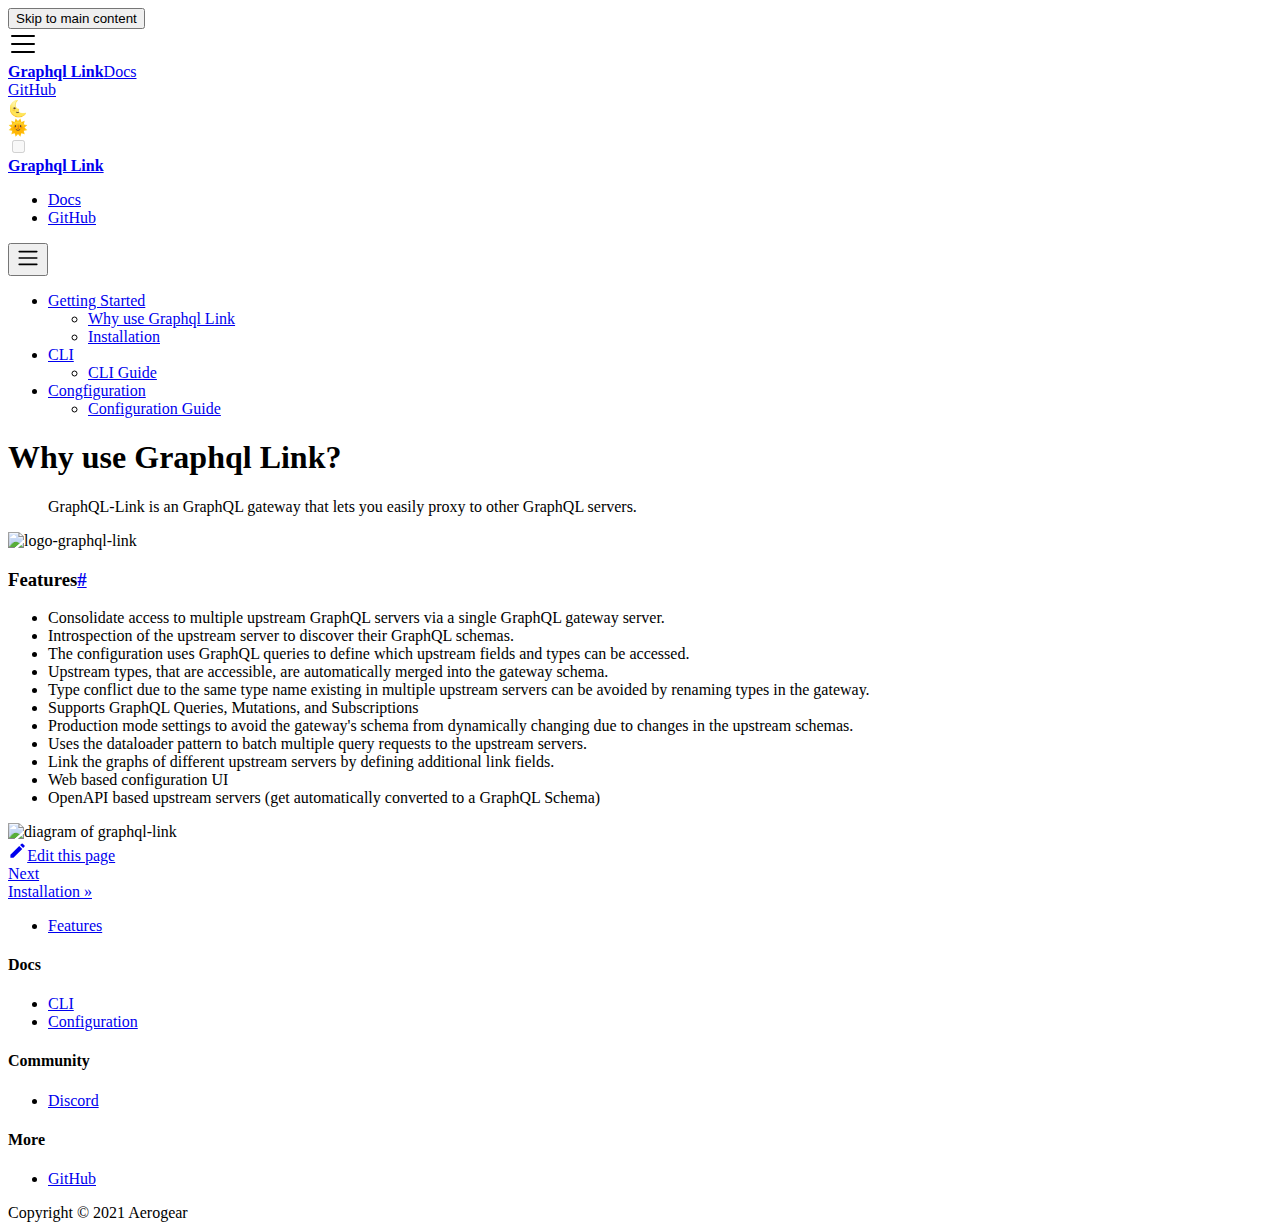
==== docs/index.html @ d5a151cf "Deploy website - based on ef5ace1ff5c41b1fc76784b563a5a5a8072dac47" ====
<!doctype html>
<html lang="en">
<head>
<meta charset="UTF-8">
<meta name="viewport" content="width=device-width,initial-scale=1">
<meta name="generator" content="Docusaurus v2.0.0-alpha.70">
<link rel="alternate" type="application/rss+xml" href="/graphql-link/blog/rss.xml" title="Graphql Link Blog RSS Feed">
<link rel="alternate" type="application/atom+xml" href="/graphql-link/blog/atom.xml" title="Graphql Link Blog Atom Feed"><title data-react-helmet="true">Why use Graphql Link? | Graphql Link</title><meta data-react-helmet="true" name="twitter:card" content="summary_large_image"><meta data-react-helmet="true" name="docusaurus_locale" content="en"><meta data-react-helmet="true" name="docusaurus_version" content="current"><meta data-react-helmet="true" name="docusaurus_tag" content="docs-default-current"><meta data-react-helmet="true" property="og:title" content="Why use Graphql Link? | Graphql Link"><meta data-react-helmet="true" name="description" content="GraphQL-Link is an GraphQL gateway that lets you easily proxy to other GraphQL servers."><meta data-react-helmet="true" property="og:description" content="GraphQL-Link is an GraphQL gateway that lets you easily proxy to other GraphQL servers."><meta data-react-helmet="true" property="og:url" content="https://ankithans.github.io/graphql-link/docs/"><link data-react-helmet="true" rel="shortcut icon" href="/graphql-link/img/logo.ico"><link data-react-helmet="true" rel="canonical" href="https://ankithans.github.io/graphql-link/docs/"><link rel="stylesheet" href="/graphql-link/styles.373d837b.css">
<link rel="preload" href="/graphql-link/styles.b63d1ec6.js" as="script">
<link rel="preload" href="/graphql-link/runtime~main.6b87e85c.js" as="script">
<link rel="preload" href="/graphql-link/main.e4b28c8d.js" as="script">
<link rel="preload" href="/graphql-link/common.b58e52d8.js" as="script">
<link rel="preload" href="/graphql-link/11.7fde9ef4.js" as="script">
<link rel="preload" href="/graphql-link/12.478253f3.js" as="script">
<link rel="preload" href="/graphql-link/f976f453.6ad6d60b.js" as="script">
<link rel="preload" href="/graphql-link/17896441.48294216.js" as="script">
<link rel="preload" href="/graphql-link/c420c51c.a45d2b6f.js" as="script">
</head>
<body>
<script>!function(){function t(t){document.documentElement.setAttribute("data-theme",t)}var e=function(){var t=null;try{t=localStorage.getItem("theme")}catch(t){}return t}();t(null!==e?e:"light")}()</script><div id="__docusaurus">
<nav aria-label="Skip navigation links"><button type="button" tabindex="0" class="skipToContent_11B0">Skip to main content</button></nav><nav class="navbar navbar--fixed-top"><div class="navbar__inner"><div class="navbar__items"><div aria-label="Navigation bar toggle" class="navbar__toggle" role="button" tabindex="0"><svg aria-label="Menu" width="30" height="30" viewBox="0 0 30 30" role="img" focusable="false"><title>Menu</title><path stroke="currentColor" stroke-linecap="round" stroke-miterlimit="10" stroke-width="2" d="M4 7h22M4 15h22M4 23h22"></path></svg></div><a class="navbar__brand" href="/graphql-link/"><strong class="navbar__title">Graphql Link</strong></a><a aria-current="page" class="navbar__item navbar__link navbar__link--active" href="/graphql-link/docs/">Docs</a></div><div class="navbar__items navbar__items--right"><a href="https://github.com/aerogear/graphql-link/" target="_blank" rel="noopener noreferrer" class="navbar__item navbar__link">GitHub</a><div class="react-toggle react-toggle--disabled displayOnlyInLargeViewport_2N3Q"><div class="react-toggle-track"><div class="react-toggle-track-check"><span class="toggle_3NWk">🌜</span></div><div class="react-toggle-track-x"><span class="toggle_3NWk">🌞</span></div></div><div class="react-toggle-thumb"></div><input type="checkbox" disabled="" aria-label="Dark mode toggle" class="react-toggle-screenreader-only"></div></div></div><div role="presentation" class="navbar-sidebar__backdrop"></div><div class="navbar-sidebar"><div class="navbar-sidebar__brand"><a class="navbar__brand" href="/graphql-link/"><strong class="navbar__title">Graphql Link</strong></a></div><div class="navbar-sidebar__items"><div class="menu"><ul class="menu__list"><li class="menu__list-item"><a aria-current="page" class="menu__link navbar__link--active" href="/graphql-link/docs/">Docs</a></li><li class="menu__list-item"><a href="https://github.com/aerogear/graphql-link/" target="_blank" rel="noopener noreferrer" class="menu__link">GitHub</a></li></ul></div></div></div></nav><div class="main-wrapper"><div class="docPage_vMrn"><div class="docSidebarContainer_3Ak5" role="complementary"><div class="sidebar_3gvy"><div class="menu menu--responsive thin-scrollbar menu_1yIk"><button aria-label="Open Menu" aria-haspopup="true" class="button button--secondary button--sm menu__button" type="button"><svg aria-label="Menu" class="sidebarMenuIcon_1CUI" width="24" height="24" viewBox="0 0 30 30" role="img" focusable="false"><title>Menu</title><path stroke="currentColor" stroke-linecap="round" stroke-miterlimit="10" stroke-width="2" d="M4 7h22M4 15h22M4 23h22"></path></svg></button><ul class="menu__list"><li class="menu__list-item"><a class="menu__link menu__link--sublist menu__link--active" href="#!">Getting Started</a><ul class="menu__list"><li class="menu__list-item"><a aria-current="page" class="menu__link menu__link--active active" tabindex="0" href="/graphql-link/docs/">Why use Graphql Link</a></li><li class="menu__list-item"><a class="menu__link" tabindex="0" href="/graphql-link/docs/installation">Installation</a></li></ul></li><li class="menu__list-item menu__list-item--collapsed"><a class="menu__link menu__link--sublist" href="#!">CLI</a><ul class="menu__list"><li class="menu__list-item"><a class="menu__link" tabindex="-1" href="/graphql-link/docs/cli-guide">CLI Guide</a></li></ul></li><li class="menu__list-item menu__list-item--collapsed"><a class="menu__link menu__link--sublist" href="#!">Congfiguration</a><ul class="menu__list"><li class="menu__list-item"><a class="menu__link" tabindex="-1" href="/graphql-link/docs/config">Configuration Guide</a></li></ul></li></ul></div></div></div><main class="docMainContainer_2iGs"><div class="container padding-vert--lg docItemWrapper_1bxp"><div class="row"><div class="col docItemCol_U38p"><div class="docItemContainer_a7m4"><article><header><h1 class="docTitle_Oumm">Why use Graphql Link?</h1></header><div class="markdown"><blockquote><p>GraphQL-Link is an GraphQL gateway that lets you easily proxy to other GraphQL servers.</p></blockquote><img src="https://raw.githubusercontent.com/aerogear/graphql-link/master/docs/images/logo.png" alt="logo-graphql-link"><h3><a aria-hidden="true" tabindex="-1" class="anchor enhancedAnchor_prK2" id="features"></a>Features<a class="hash-link" href="#features" title="Direct link to heading">#</a></h3><ul><li>Consolidate access to multiple upstream GraphQL servers via a single GraphQL gateway server.</li><li>Introspection of the upstream server to discover their GraphQL schemas.</li><li>The configuration uses GraphQL queries to define which upstream fields and types can be accessed.</li><li>Upstream types, that are accessible, are automatically merged into the gateway schema.</li><li>Type conflict due to the same type name existing in multiple upstream servers can be avoided by renaming types in the gateway.</li><li>Supports GraphQL Queries, Mutations, and Subscriptions</li><li>Production mode settings to avoid the gateway&#x27;s schema from dynamically changing due to changes in the upstream schemas.</li><li>Uses the dataloader pattern to batch multiple query requests to the upstream servers.</li><li>Link the graphs of different upstream servers by defining additional link fields.</li><li>Web based configuration UI</li><li>OpenAPI based upstream servers (get automatically converted to a GraphQL Schema)</li></ul><img src="https://raw.githubusercontent.com/aerogear/graphql-link/master/docs/images/graphql-link-overview.jpg" alt="diagram of graphql-link"></div></article><div class="margin-vert--xl"><div class="row"><div class="col"><a href="https://github.com/aerogear/graphql-link/docs/why_use.md" target="_blank" rel="noreferrer noopener"><svg fill="currentColor" height="1.2em" width="1.2em" preserveAspectRatio="xMidYMid meet" role="img" viewBox="0 0 40 40" class="iconEdit_2LL7"><g><path d="m34.5 11.7l-3 3.1-6.3-6.3 3.1-3q0.5-0.5 1.2-0.5t1.1 0.5l3.9 3.9q0.5 0.4 0.5 1.1t-0.5 1.2z m-29.5 17.1l18.4-18.5 6.3 6.3-18.4 18.4h-6.3v-6.2z"></path></g></svg>Edit this page</a></div></div></div><div class="margin-vert--lg"><nav class="pagination-nav" aria-label="Blog list page navigation"><div class="pagination-nav__item"></div><div class="pagination-nav__item pagination-nav__item--next"><a class="pagination-nav__link" href="/graphql-link/docs/installation"><div class="pagination-nav__sublabel">Next</div><div class="pagination-nav__label">Installation »</div></a></div></nav></div></div></div><div class="col col--3"><div class="tableOfContents_2xL- thin-scrollbar"><ul class="table-of-contents table-of-contents__left-border"><li><a href="#features" class="table-of-contents__link">Features</a></li></ul></div></div></div></div></main></div></div><footer class="footer footer--dark"><div class="container"><div class="row footer__links"><div class="col footer__col"><h4 class="footer__title">Docs</h4><ul class="footer__items"><li class="footer__item"><a class="footer__link-item" href="/graphql-link/docs/">CLI</a></li><li class="footer__item"><a class="footer__link-item" href="/graphql-link/docs/config/">Configuration</a></li></ul></div><div class="col footer__col"><h4 class="footer__title">Community</h4><ul class="footer__items"><li class="footer__item"><a href="https://discord.gg/tfQ9jSzs9D" target="_blank" rel="noopener noreferrer" class="footer__link-item">Discord</a></li></ul></div><div class="col footer__col"><h4 class="footer__title">More</h4><ul class="footer__items"><li class="footer__item"><a href="https://github.com/aerogear/graphql-link/" target="_blank" rel="noopener noreferrer" class="footer__link-item">GitHub</a></li></ul></div></div><div class="footer__bottom text--center"><div class="footer__copyright">Copyright © 2021 Aerogear</div></div></div></footer></div>
<script src="/graphql-link/styles.b63d1ec6.js"></script>
<script src="/graphql-link/runtime~main.6b87e85c.js"></script>
<script src="/graphql-link/main.e4b28c8d.js"></script>
<script src="/graphql-link/common.b58e52d8.js"></script>
<script src="/graphql-link/11.7fde9ef4.js"></script>
<script src="/graphql-link/12.478253f3.js"></script>
<script src="/graphql-link/f976f453.6ad6d60b.js"></script>
<script src="/graphql-link/17896441.48294216.js"></script>
<script src="/graphql-link/c420c51c.a45d2b6f.js"></script>
</body>
</html>
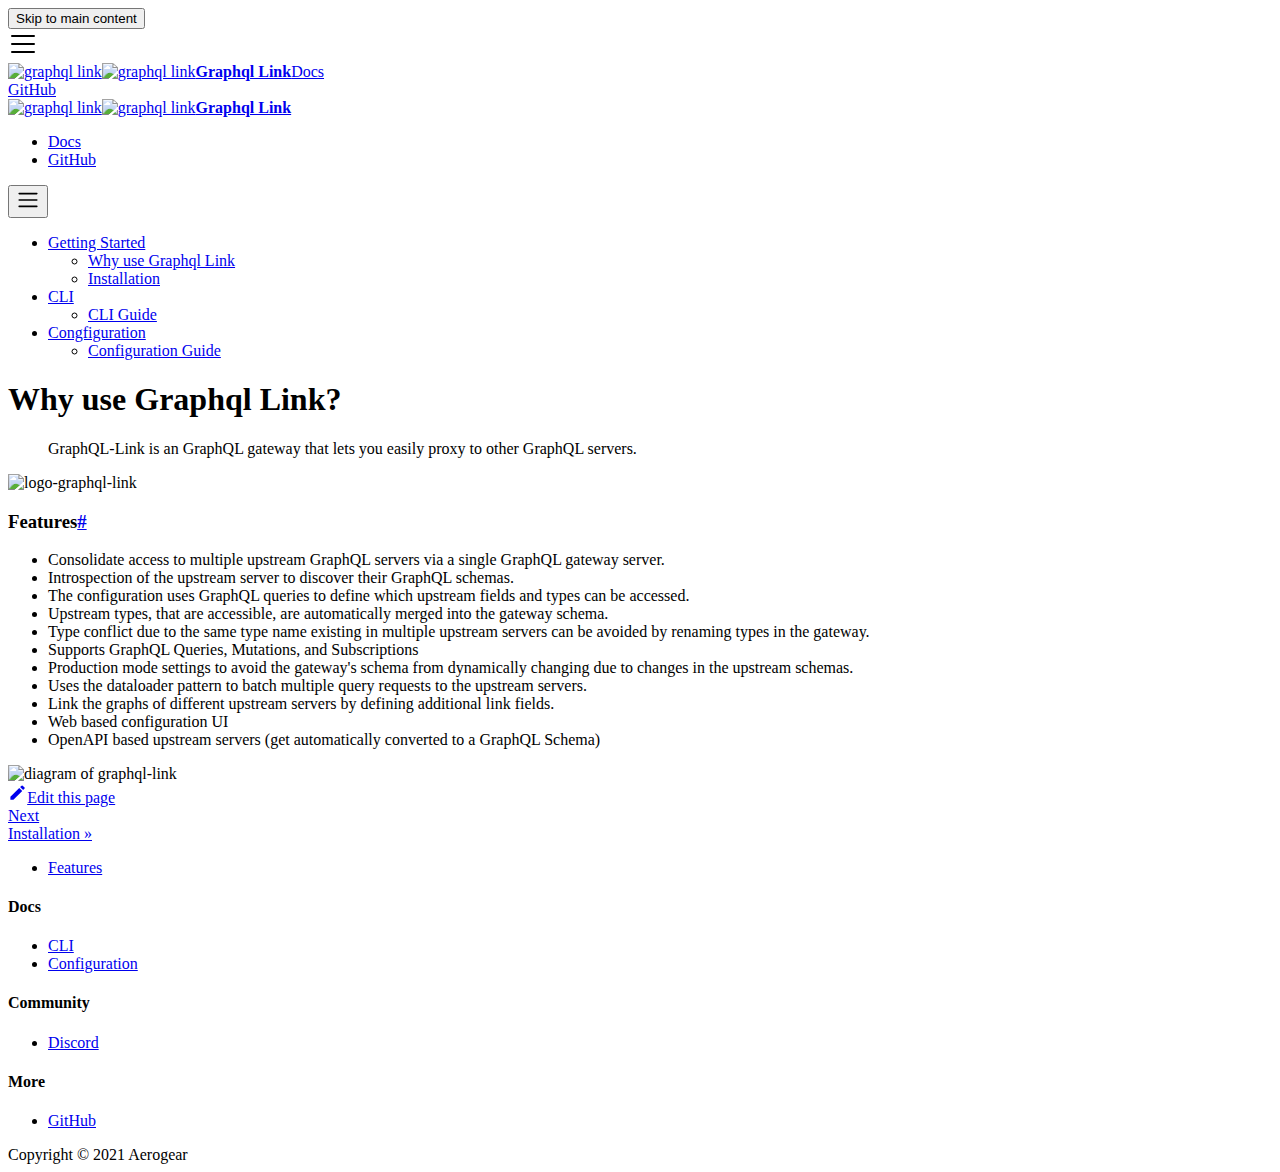
==== commit 212ff454: "Deploy website - based on 7c54ddf28b9537453ca52e3e8248d1d3454a468a" ====
--- a/docs/index.html
+++ b/docs/index.html
@@ -5,10 +5,10 @@
 <meta name="viewport" content="width=device-width,initial-scale=1">
 <meta name="generator" content="Docusaurus v2.0.0-alpha.70">
 <link rel="alternate" type="application/rss+xml" href="/graphql-link/blog/rss.xml" title="Graphql Link Blog RSS Feed">
-<link rel="alternate" type="application/atom+xml" href="/graphql-link/blog/atom.xml" title="Graphql Link Blog Atom Feed"><title data-react-helmet="true">Why use Graphql Link? | Graphql Link</title><meta data-react-helmet="true" name="twitter:card" content="summary_large_image"><meta data-react-helmet="true" name="docusaurus_locale" content="en"><meta data-react-helmet="true" name="docusaurus_version" content="current"><meta data-react-helmet="true" name="docusaurus_tag" content="docs-default-current"><meta data-react-helmet="true" property="og:title" content="Why use Graphql Link? | Graphql Link"><meta data-react-helmet="true" name="description" content="GraphQL-Link is an GraphQL gateway that lets you easily proxy to other GraphQL servers."><meta data-react-helmet="true" property="og:description" content="GraphQL-Link is an GraphQL gateway that lets you easily proxy to other GraphQL servers."><meta data-react-helmet="true" property="og:url" content="https://ankithans.github.io/graphql-link/docs/"><link data-react-helmet="true" rel="shortcut icon" href="/graphql-link/img/logo.ico"><link data-react-helmet="true" rel="canonical" href="https://ankithans.github.io/graphql-link/docs/"><link rel="stylesheet" href="/graphql-link/styles.373d837b.css">
-<link rel="preload" href="/graphql-link/styles.b63d1ec6.js" as="script">
-<link rel="preload" href="/graphql-link/runtime~main.6b87e85c.js" as="script">
-<link rel="preload" href="/graphql-link/main.e4b28c8d.js" as="script">
+<link rel="alternate" type="application/atom+xml" href="/graphql-link/blog/atom.xml" title="Graphql Link Blog Atom Feed"><title data-react-helmet="true">Why use Graphql Link? | Graphql Link</title><meta data-react-helmet="true" name="twitter:card" content="summary_large_image"><meta data-react-helmet="true" name="docusaurus_locale" content="en"><meta data-react-helmet="true" name="docusaurus_version" content="current"><meta data-react-helmet="true" name="docusaurus_tag" content="docs-default-current"><meta data-react-helmet="true" property="og:title" content="Why use Graphql Link? | Graphql Link"><meta data-react-helmet="true" name="description" content="GraphQL-Link is an GraphQL gateway that lets you easily proxy to other GraphQL servers."><meta data-react-helmet="true" property="og:description" content="GraphQL-Link is an GraphQL gateway that lets you easily proxy to other GraphQL servers."><meta data-react-helmet="true" property="og:url" content="https://ankithans.github.io/graphql-link/docs/"><link data-react-helmet="true" rel="shortcut icon" href="/graphql-link/img/logo_without_text-removebg-preview.png"><link data-react-helmet="true" rel="canonical" href="https://ankithans.github.io/graphql-link/docs/"><link rel="stylesheet" href="/graphql-link/styles.0426d9aa.css">
+<link rel="preload" href="/graphql-link/styles.0bbe7437.js" as="script">
+<link rel="preload" href="/graphql-link/runtime~main.203d6ed5.js" as="script">
+<link rel="preload" href="/graphql-link/main.5f16641d.js" as="script">
 <link rel="preload" href="/graphql-link/common.b58e52d8.js" as="script">
 <link rel="preload" href="/graphql-link/11.7fde9ef4.js" as="script">
 <link rel="preload" href="/graphql-link/12.478253f3.js" as="script">
@@ -17,11 +17,11 @@
 <link rel="preload" href="/graphql-link/c420c51c.a45d2b6f.js" as="script">
 </head>
 <body>
-<script>!function(){function t(t){document.documentElement.setAttribute("data-theme",t)}var e=function(){var t=null;try{t=localStorage.getItem("theme")}catch(t){}return t}();t(null!==e?e:"light")}()</script><div id="__docusaurus">
-<nav aria-label="Skip navigation links"><button type="button" tabindex="0" class="skipToContent_11B0">Skip to main content</button></nav><nav class="navbar navbar--fixed-top"><div class="navbar__inner"><div class="navbar__items"><div aria-label="Navigation bar toggle" class="navbar__toggle" role="button" tabindex="0"><svg aria-label="Menu" width="30" height="30" viewBox="0 0 30 30" role="img" focusable="false"><title>Menu</title><path stroke="currentColor" stroke-linecap="round" stroke-miterlimit="10" stroke-width="2" d="M4 7h22M4 15h22M4 23h22"></path></svg></div><a class="navbar__brand" href="/graphql-link/"><strong class="navbar__title">Graphql Link</strong></a><a aria-current="page" class="navbar__item navbar__link navbar__link--active" href="/graphql-link/docs/">Docs</a></div><div class="navbar__items navbar__items--right"><a href="https://github.com/aerogear/graphql-link/" target="_blank" rel="noopener noreferrer" class="navbar__item navbar__link">GitHub</a><div class="react-toggle react-toggle--disabled displayOnlyInLargeViewport_2N3Q"><div class="react-toggle-track"><div class="react-toggle-track-check"><span class="toggle_3NWk">🌜</span></div><div class="react-toggle-track-x"><span class="toggle_3NWk">🌞</span></div></div><div class="react-toggle-thumb"></div><input type="checkbox" disabled="" aria-label="Dark mode toggle" class="react-toggle-screenreader-only"></div></div></div><div role="presentation" class="navbar-sidebar__backdrop"></div><div class="navbar-sidebar"><div class="navbar-sidebar__brand"><a class="navbar__brand" href="/graphql-link/"><strong class="navbar__title">Graphql Link</strong></a></div><div class="navbar-sidebar__items"><div class="menu"><ul class="menu__list"><li class="menu__list-item"><a aria-current="page" class="menu__link navbar__link--active" href="/graphql-link/docs/">Docs</a></li><li class="menu__list-item"><a href="https://github.com/aerogear/graphql-link/" target="_blank" rel="noopener noreferrer" class="menu__link">GitHub</a></li></ul></div></div></div></nav><div class="main-wrapper"><div class="docPage_vMrn"><div class="docSidebarContainer_3Ak5" role="complementary"><div class="sidebar_3gvy"><div class="menu menu--responsive thin-scrollbar menu_1yIk"><button aria-label="Open Menu" aria-haspopup="true" class="button button--secondary button--sm menu__button" type="button"><svg aria-label="Menu" class="sidebarMenuIcon_1CUI" width="24" height="24" viewBox="0 0 30 30" role="img" focusable="false"><title>Menu</title><path stroke="currentColor" stroke-linecap="round" stroke-miterlimit="10" stroke-width="2" d="M4 7h22M4 15h22M4 23h22"></path></svg></button><ul class="menu__list"><li class="menu__list-item"><a class="menu__link menu__link--sublist menu__link--active" href="#!">Getting Started</a><ul class="menu__list"><li class="menu__list-item"><a aria-current="page" class="menu__link menu__link--active active" tabindex="0" href="/graphql-link/docs/">Why use Graphql Link</a></li><li class="menu__list-item"><a class="menu__link" tabindex="0" href="/graphql-link/docs/installation">Installation</a></li></ul></li><li class="menu__list-item menu__list-item--collapsed"><a class="menu__link menu__link--sublist" href="#!">CLI</a><ul class="menu__list"><li class="menu__list-item"><a class="menu__link" tabindex="-1" href="/graphql-link/docs/cli-guide">CLI Guide</a></li></ul></li><li class="menu__list-item menu__list-item--collapsed"><a class="menu__link menu__link--sublist" href="#!">Congfiguration</a><ul class="menu__list"><li class="menu__list-item"><a class="menu__link" tabindex="-1" href="/graphql-link/docs/config">Configuration Guide</a></li></ul></li></ul></div></div></div><main class="docMainContainer_2iGs"><div class="container padding-vert--lg docItemWrapper_1bxp"><div class="row"><div class="col docItemCol_U38p"><div class="docItemContainer_a7m4"><article><header><h1 class="docTitle_Oumm">Why use Graphql Link?</h1></header><div class="markdown"><blockquote><p>GraphQL-Link is an GraphQL gateway that lets you easily proxy to other GraphQL servers.</p></blockquote><img src="https://raw.githubusercontent.com/aerogear/graphql-link/master/docs/images/logo.png" alt="logo-graphql-link"><h3><a aria-hidden="true" tabindex="-1" class="anchor enhancedAnchor_prK2" id="features"></a>Features<a class="hash-link" href="#features" title="Direct link to heading">#</a></h3><ul><li>Consolidate access to multiple upstream GraphQL servers via a single GraphQL gateway server.</li><li>Introspection of the upstream server to discover their GraphQL schemas.</li><li>The configuration uses GraphQL queries to define which upstream fields and types can be accessed.</li><li>Upstream types, that are accessible, are automatically merged into the gateway schema.</li><li>Type conflict due to the same type name existing in multiple upstream servers can be avoided by renaming types in the gateway.</li><li>Supports GraphQL Queries, Mutations, and Subscriptions</li><li>Production mode settings to avoid the gateway&#x27;s schema from dynamically changing due to changes in the upstream schemas.</li><li>Uses the dataloader pattern to batch multiple query requests to the upstream servers.</li><li>Link the graphs of different upstream servers by defining additional link fields.</li><li>Web based configuration UI</li><li>OpenAPI based upstream servers (get automatically converted to a GraphQL Schema)</li></ul><img src="https://raw.githubusercontent.com/aerogear/graphql-link/master/docs/images/graphql-link-overview.jpg" alt="diagram of graphql-link"></div></article><div class="margin-vert--xl"><div class="row"><div class="col"><a href="https://github.com/aerogear/graphql-link/docs/why_use.md" target="_blank" rel="noreferrer noopener"><svg fill="currentColor" height="1.2em" width="1.2em" preserveAspectRatio="xMidYMid meet" role="img" viewBox="0 0 40 40" class="iconEdit_2LL7"><g><path d="m34.5 11.7l-3 3.1-6.3-6.3 3.1-3q0.5-0.5 1.2-0.5t1.1 0.5l3.9 3.9q0.5 0.4 0.5 1.1t-0.5 1.2z m-29.5 17.1l18.4-18.5 6.3 6.3-18.4 18.4h-6.3v-6.2z"></path></g></svg>Edit this page</a></div></div></div><div class="margin-vert--lg"><nav class="pagination-nav" aria-label="Blog list page navigation"><div class="pagination-nav__item"></div><div class="pagination-nav__item pagination-nav__item--next"><a class="pagination-nav__link" href="/graphql-link/docs/installation"><div class="pagination-nav__sublabel">Next</div><div class="pagination-nav__label">Installation »</div></a></div></nav></div></div></div><div class="col col--3"><div class="tableOfContents_2xL- thin-scrollbar"><ul class="table-of-contents table-of-contents__left-border"><li><a href="#features" class="table-of-contents__link">Features</a></li></ul></div></div></div></div></main></div></div><footer class="footer footer--dark"><div class="container"><div class="row footer__links"><div class="col footer__col"><h4 class="footer__title">Docs</h4><ul class="footer__items"><li class="footer__item"><a class="footer__link-item" href="/graphql-link/docs/">CLI</a></li><li class="footer__item"><a class="footer__link-item" href="/graphql-link/docs/config/">Configuration</a></li></ul></div><div class="col footer__col"><h4 class="footer__title">Community</h4><ul class="footer__items"><li class="footer__item"><a href="https://discord.gg/tfQ9jSzs9D" target="_blank" rel="noopener noreferrer" class="footer__link-item">Discord</a></li></ul></div><div class="col footer__col"><h4 class="footer__title">More</h4><ul class="footer__items"><li class="footer__item"><a href="https://github.com/aerogear/graphql-link/" target="_blank" rel="noopener noreferrer" class="footer__link-item">GitHub</a></li></ul></div></div><div class="footer__bottom text--center"><div class="footer__copyright">Copyright © 2021 Aerogear</div></div></div></footer></div>
-<script src="/graphql-link/styles.b63d1ec6.js"></script>
-<script src="/graphql-link/runtime~main.6b87e85c.js"></script>
-<script src="/graphql-link/main.e4b28c8d.js"></script>
+<script>!function(){function t(t){document.documentElement.setAttribute("data-theme",t)}var e=function(){var t=null;try{t=localStorage.getItem("theme")}catch(t){}return t}();t(null!==e?e:"dark")}()</script><div id="__docusaurus">
+<nav aria-label="Skip navigation links"><button type="button" tabindex="0" class="skipToContent_11B0">Skip to main content</button></nav><nav class="navbar navbar--fixed-top navbar--dark"><div class="navbar__inner"><div class="navbar__items"><div aria-label="Navigation bar toggle" class="navbar__toggle" role="button" tabindex="0"><svg aria-label="Menu" width="30" height="30" viewBox="0 0 30 30" role="img" focusable="false"><title>Menu</title><path stroke="currentColor" stroke-linecap="round" stroke-miterlimit="10" stroke-width="2" d="M4 7h22M4 15h22M4 23h22"></path></svg></div><a class="navbar__brand" href="/graphql-link/"><img src="/graphql-link/img/logo_without_text-removebg-preview.png" alt="graphql link" class="themedImage_YANc themedImage--light_3CMI navbar__logo"><img src="/graphql-link/img/logo_without_text-removebg-preview.png" alt="graphql link" class="themedImage_YANc themedImage--dark_3ARp navbar__logo"><strong class="navbar__title">Graphql Link</strong></a><a aria-current="page" class="navbar__item navbar__link navbar__link--active" href="/graphql-link/docs/">Docs</a></div><div class="navbar__items navbar__items--right"><a href="https://github.com/aerogear/graphql-link/" target="_blank" rel="noopener noreferrer" class="navbar__item navbar__link">GitHub</a></div></div><div role="presentation" class="navbar-sidebar__backdrop"></div><div class="navbar-sidebar"><div class="navbar-sidebar__brand"><a class="navbar__brand" href="/graphql-link/"><img src="/graphql-link/img/logo_without_text-removebg-preview.png" alt="graphql link" class="themedImage_YANc themedImage--light_3CMI navbar__logo"><img src="/graphql-link/img/logo_without_text-removebg-preview.png" alt="graphql link" class="themedImage_YANc themedImage--dark_3ARp navbar__logo"><strong class="navbar__title">Graphql Link</strong></a></div><div class="navbar-sidebar__items"><div class="menu"><ul class="menu__list"><li class="menu__list-item"><a aria-current="page" class="menu__link navbar__link--active" href="/graphql-link/docs/">Docs</a></li><li class="menu__list-item"><a href="https://github.com/aerogear/graphql-link/" target="_blank" rel="noopener noreferrer" class="menu__link">GitHub</a></li></ul></div></div></div></nav><div class="main-wrapper"><div class="docPage_vMrn"><div class="docSidebarContainer_3Ak5" role="complementary"><div class="sidebar_3gvy"><div class="menu menu--responsive thin-scrollbar menu_1yIk"><button aria-label="Open Menu" aria-haspopup="true" class="button button--secondary button--sm menu__button" type="button"><svg aria-label="Menu" class="sidebarMenuIcon_1CUI" width="24" height="24" viewBox="0 0 30 30" role="img" focusable="false"><title>Menu</title><path stroke="currentColor" stroke-linecap="round" stroke-miterlimit="10" stroke-width="2" d="M4 7h22M4 15h22M4 23h22"></path></svg></button><ul class="menu__list"><li class="menu__list-item"><a class="menu__link menu__link--sublist menu__link--active" href="#!">Getting Started</a><ul class="menu__list"><li class="menu__list-item"><a aria-current="page" class="menu__link menu__link--active active" tabindex="0" href="/graphql-link/docs/">Why use Graphql Link</a></li><li class="menu__list-item"><a class="menu__link" tabindex="0" href="/graphql-link/docs/installation">Installation</a></li></ul></li><li class="menu__list-item menu__list-item--collapsed"><a class="menu__link menu__link--sublist" href="#!">CLI</a><ul class="menu__list"><li class="menu__list-item"><a class="menu__link" tabindex="-1" href="/graphql-link/docs/cli-guide">CLI Guide</a></li></ul></li><li class="menu__list-item menu__list-item--collapsed"><a class="menu__link menu__link--sublist" href="#!">Congfiguration</a><ul class="menu__list"><li class="menu__list-item"><a class="menu__link" tabindex="-1" href="/graphql-link/docs/config">Configuration Guide</a></li></ul></li></ul></div></div></div><main class="docMainContainer_2iGs"><div class="container padding-vert--lg docItemWrapper_1bxp"><div class="row"><div class="col docItemCol_U38p"><div class="docItemContainer_a7m4"><article><header><h1 class="docTitle_Oumm">Why use Graphql Link?</h1></header><div class="markdown"><blockquote><p>GraphQL-Link is an GraphQL gateway that lets you easily proxy to other GraphQL servers.</p></blockquote><img src="https://raw.githubusercontent.com/aerogear/graphql-link/master/docs/images/logo.png" alt="logo-graphql-link"><h3><a aria-hidden="true" tabindex="-1" class="anchor enhancedAnchor_prK2" id="features"></a>Features<a class="hash-link" href="#features" title="Direct link to heading">#</a></h3><ul><li>Consolidate access to multiple upstream GraphQL servers via a single GraphQL gateway server.</li><li>Introspection of the upstream server to discover their GraphQL schemas.</li><li>The configuration uses GraphQL queries to define which upstream fields and types can be accessed.</li><li>Upstream types, that are accessible, are automatically merged into the gateway schema.</li><li>Type conflict due to the same type name existing in multiple upstream servers can be avoided by renaming types in the gateway.</li><li>Supports GraphQL Queries, Mutations, and Subscriptions</li><li>Production mode settings to avoid the gateway&#x27;s schema from dynamically changing due to changes in the upstream schemas.</li><li>Uses the dataloader pattern to batch multiple query requests to the upstream servers.</li><li>Link the graphs of different upstream servers by defining additional link fields.</li><li>Web based configuration UI</li><li>OpenAPI based upstream servers (get automatically converted to a GraphQL Schema)</li></ul><img src="https://raw.githubusercontent.com/aerogear/graphql-link/master/docs/images/graphql-link-overview.jpg" alt="diagram of graphql-link"></div></article><div class="margin-vert--xl"><div class="row"><div class="col"><a href="https://github.com/aerogear/graphql-link/docs/why_use.md" target="_blank" rel="noreferrer noopener"><svg fill="currentColor" height="1.2em" width="1.2em" preserveAspectRatio="xMidYMid meet" role="img" viewBox="0 0 40 40" class="iconEdit_2LL7"><g><path d="m34.5 11.7l-3 3.1-6.3-6.3 3.1-3q0.5-0.5 1.2-0.5t1.1 0.5l3.9 3.9q0.5 0.4 0.5 1.1t-0.5 1.2z m-29.5 17.1l18.4-18.5 6.3 6.3-18.4 18.4h-6.3v-6.2z"></path></g></svg>Edit this page</a></div></div></div><div class="margin-vert--lg"><nav class="pagination-nav" aria-label="Blog list page navigation"><div class="pagination-nav__item"></div><div class="pagination-nav__item pagination-nav__item--next"><a class="pagination-nav__link" href="/graphql-link/docs/installation"><div class="pagination-nav__sublabel">Next</div><div class="pagination-nav__label">Installation »</div></a></div></nav></div></div></div><div class="col col--3"><div class="tableOfContents_2xL- thin-scrollbar"><ul class="table-of-contents table-of-contents__left-border"><li><a href="#features" class="table-of-contents__link">Features</a></li></ul></div></div></div></div></main></div></div><footer class="footer footer--dark"><div class="container"><div class="row footer__links"><div class="col footer__col"><h4 class="footer__title">Docs</h4><ul class="footer__items"><li class="footer__item"><a class="footer__link-item" href="/graphql-link/docs/">CLI</a></li><li class="footer__item"><a class="footer__link-item" href="/graphql-link/docs/config/">Configuration</a></li></ul></div><div class="col footer__col"><h4 class="footer__title">Community</h4><ul class="footer__items"><li class="footer__item"><a href="https://discord.gg/tfQ9jSzs9D" target="_blank" rel="noopener noreferrer" class="footer__link-item">Discord</a></li></ul></div><div class="col footer__col"><h4 class="footer__title">More</h4><ul class="footer__items"><li class="footer__item"><a href="https://github.com/aerogear/graphql-link/" target="_blank" rel="noopener noreferrer" class="footer__link-item">GitHub</a></li></ul></div></div><div class="footer__bottom text--center"><div class="footer__copyright">Copyright © 2021 Aerogear</div></div></div></footer></div>
+<script src="/graphql-link/styles.0bbe7437.js"></script>
+<script src="/graphql-link/runtime~main.203d6ed5.js"></script>
+<script src="/graphql-link/main.5f16641d.js"></script>
 <script src="/graphql-link/common.b58e52d8.js"></script>
 <script src="/graphql-link/11.7fde9ef4.js"></script>
 <script src="/graphql-link/12.478253f3.js"></script>
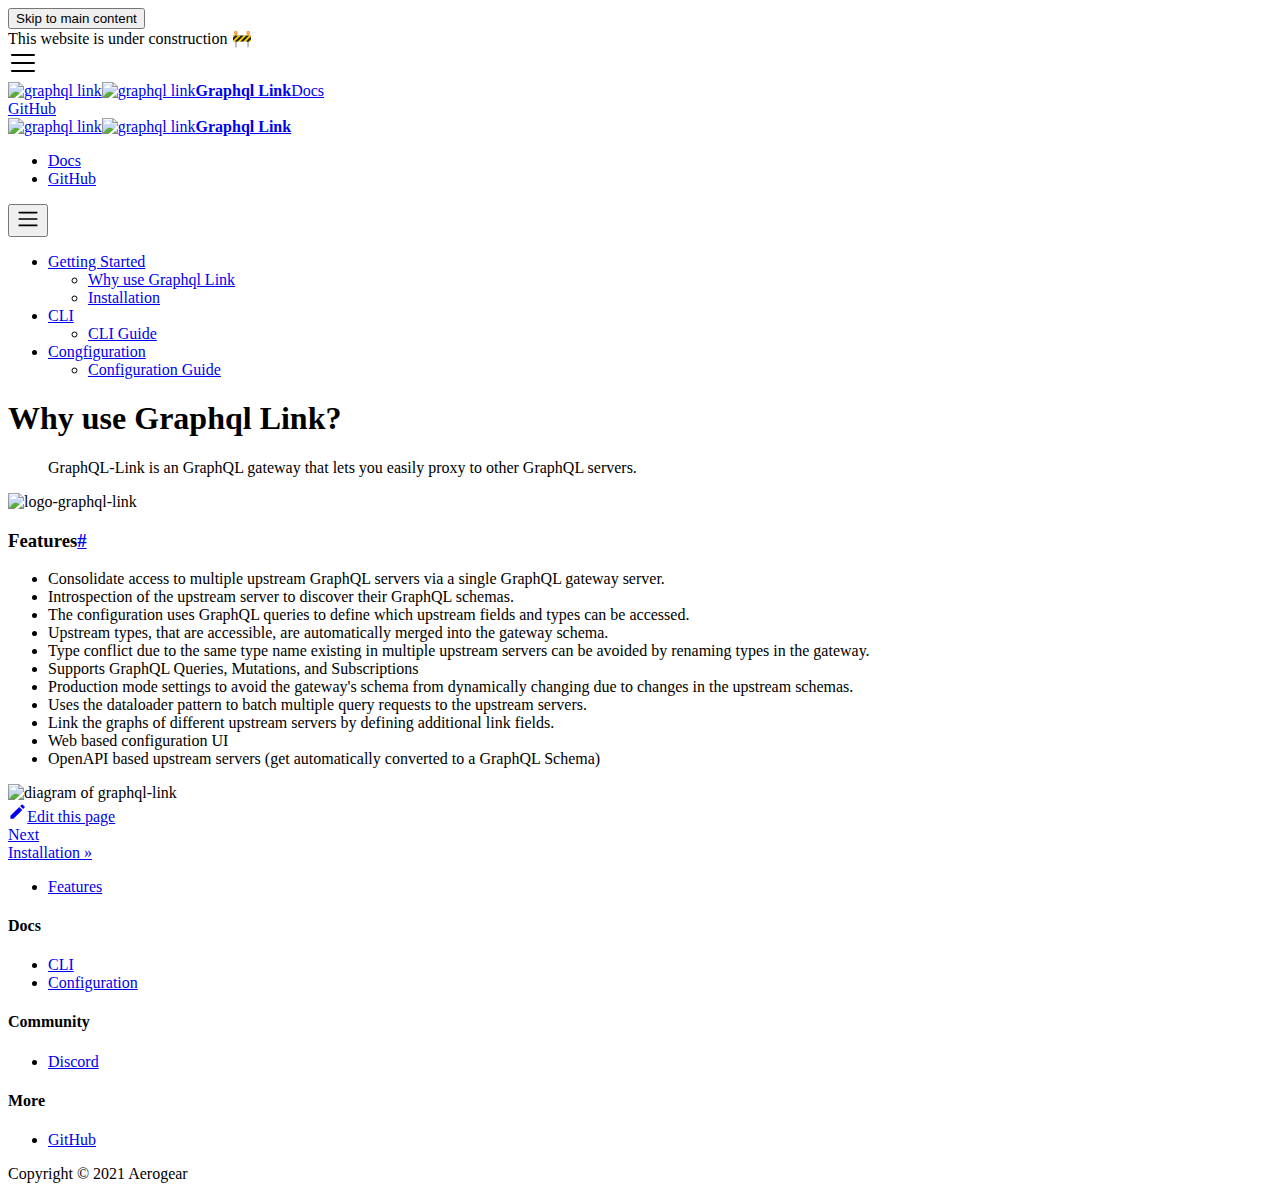
==== commit 74706f92: "Deploy website - based on 7c54ddf28b9537453ca52e3e8248d1d3454a468a" ====
--- a/docs/index.html
+++ b/docs/index.html
@@ -7,26 +7,26 @@
 <link rel="alternate" type="application/rss+xml" href="/graphql-link/blog/rss.xml" title="Graphql Link Blog RSS Feed">
 <link rel="alternate" type="application/atom+xml" href="/graphql-link/blog/atom.xml" title="Graphql Link Blog Atom Feed"><title data-react-helmet="true">Why use Graphql Link? | Graphql Link</title><meta data-react-helmet="true" name="twitter:card" content="summary_large_image"><meta data-react-helmet="true" name="docusaurus_locale" content="en"><meta data-react-helmet="true" name="docusaurus_version" content="current"><meta data-react-helmet="true" name="docusaurus_tag" content="docs-default-current"><meta data-react-helmet="true" property="og:title" content="Why use Graphql Link? | Graphql Link"><meta data-react-helmet="true" name="description" content="GraphQL-Link is an GraphQL gateway that lets you easily proxy to other GraphQL servers."><meta data-react-helmet="true" property="og:description" content="GraphQL-Link is an GraphQL gateway that lets you easily proxy to other GraphQL servers."><meta data-react-helmet="true" property="og:url" content="https://ankithans.github.io/graphql-link/docs/"><link data-react-helmet="true" rel="shortcut icon" href="/graphql-link/img/logo_without_text-removebg-preview.png"><link data-react-helmet="true" rel="canonical" href="https://ankithans.github.io/graphql-link/docs/"><link rel="stylesheet" href="/graphql-link/styles.0426d9aa.css">
 <link rel="preload" href="/graphql-link/styles.0bbe7437.js" as="script">
-<link rel="preload" href="/graphql-link/runtime~main.203d6ed5.js" as="script">
-<link rel="preload" href="/graphql-link/main.5f16641d.js" as="script">
+<link rel="preload" href="/graphql-link/runtime~main.09f351ce.js" as="script">
+<link rel="preload" href="/graphql-link/main.2e4e16d7.js" as="script">
 <link rel="preload" href="/graphql-link/common.b58e52d8.js" as="script">
 <link rel="preload" href="/graphql-link/11.7fde9ef4.js" as="script">
 <link rel="preload" href="/graphql-link/12.478253f3.js" as="script">
 <link rel="preload" href="/graphql-link/f976f453.6ad6d60b.js" as="script">
 <link rel="preload" href="/graphql-link/17896441.48294216.js" as="script">
-<link rel="preload" href="/graphql-link/c420c51c.a45d2b6f.js" as="script">
+<link rel="preload" href="/graphql-link/c420c51c.79dd5ffd.js" as="script">
 </head>
 <body>
 <script>!function(){function t(t){document.documentElement.setAttribute("data-theme",t)}var e=function(){var t=null;try{t=localStorage.getItem("theme")}catch(t){}return t}();t(null!==e?e:"dark")}()</script><div id="__docusaurus">
-<nav aria-label="Skip navigation links"><button type="button" tabindex="0" class="skipToContent_11B0">Skip to main content</button></nav><nav class="navbar navbar--fixed-top navbar--dark"><div class="navbar__inner"><div class="navbar__items"><div aria-label="Navigation bar toggle" class="navbar__toggle" role="button" tabindex="0"><svg aria-label="Menu" width="30" height="30" viewBox="0 0 30 30" role="img" focusable="false"><title>Menu</title><path stroke="currentColor" stroke-linecap="round" stroke-miterlimit="10" stroke-width="2" d="M4 7h22M4 15h22M4 23h22"></path></svg></div><a class="navbar__brand" href="/graphql-link/"><img src="/graphql-link/img/logo_without_text-removebg-preview.png" alt="graphql link" class="themedImage_YANc themedImage--light_3CMI navbar__logo"><img src="/graphql-link/img/logo_without_text-removebg-preview.png" alt="graphql link" class="themedImage_YANc themedImage--dark_3ARp navbar__logo"><strong class="navbar__title">Graphql Link</strong></a><a aria-current="page" class="navbar__item navbar__link navbar__link--active" href="/graphql-link/docs/">Docs</a></div><div class="navbar__items navbar__items--right"><a href="https://github.com/aerogear/graphql-link/" target="_blank" rel="noopener noreferrer" class="navbar__item navbar__link">GitHub</a></div></div><div role="presentation" class="navbar-sidebar__backdrop"></div><div class="navbar-sidebar"><div class="navbar-sidebar__brand"><a class="navbar__brand" href="/graphql-link/"><img src="/graphql-link/img/logo_without_text-removebg-preview.png" alt="graphql link" class="themedImage_YANc themedImage--light_3CMI navbar__logo"><img src="/graphql-link/img/logo_without_text-removebg-preview.png" alt="graphql link" class="themedImage_YANc themedImage--dark_3ARp navbar__logo"><strong class="navbar__title">Graphql Link</strong></a></div><div class="navbar-sidebar__items"><div class="menu"><ul class="menu__list"><li class="menu__list-item"><a aria-current="page" class="menu__link navbar__link--active" href="/graphql-link/docs/">Docs</a></li><li class="menu__list-item"><a href="https://github.com/aerogear/graphql-link/" target="_blank" rel="noopener noreferrer" class="menu__link">GitHub</a></li></ul></div></div></div></nav><div class="main-wrapper"><div class="docPage_vMrn"><div class="docSidebarContainer_3Ak5" role="complementary"><div class="sidebar_3gvy"><div class="menu menu--responsive thin-scrollbar menu_1yIk"><button aria-label="Open Menu" aria-haspopup="true" class="button button--secondary button--sm menu__button" type="button"><svg aria-label="Menu" class="sidebarMenuIcon_1CUI" width="24" height="24" viewBox="0 0 30 30" role="img" focusable="false"><title>Menu</title><path stroke="currentColor" stroke-linecap="round" stroke-miterlimit="10" stroke-width="2" d="M4 7h22M4 15h22M4 23h22"></path></svg></button><ul class="menu__list"><li class="menu__list-item"><a class="menu__link menu__link--sublist menu__link--active" href="#!">Getting Started</a><ul class="menu__list"><li class="menu__list-item"><a aria-current="page" class="menu__link menu__link--active active" tabindex="0" href="/graphql-link/docs/">Why use Graphql Link</a></li><li class="menu__list-item"><a class="menu__link" tabindex="0" href="/graphql-link/docs/installation">Installation</a></li></ul></li><li class="menu__list-item menu__list-item--collapsed"><a class="menu__link menu__link--sublist" href="#!">CLI</a><ul class="menu__list"><li class="menu__list-item"><a class="menu__link" tabindex="-1" href="/graphql-link/docs/cli-guide">CLI Guide</a></li></ul></li><li class="menu__list-item menu__list-item--collapsed"><a class="menu__link menu__link--sublist" href="#!">Congfiguration</a><ul class="menu__list"><li class="menu__list-item"><a class="menu__link" tabindex="-1" href="/graphql-link/docs/config">Configuration Guide</a></li></ul></li></ul></div></div></div><main class="docMainContainer_2iGs"><div class="container padding-vert--lg docItemWrapper_1bxp"><div class="row"><div class="col docItemCol_U38p"><div class="docItemContainer_a7m4"><article><header><h1 class="docTitle_Oumm">Why use Graphql Link?</h1></header><div class="markdown"><blockquote><p>GraphQL-Link is an GraphQL gateway that lets you easily proxy to other GraphQL servers.</p></blockquote><img src="https://raw.githubusercontent.com/aerogear/graphql-link/master/docs/images/logo.png" alt="logo-graphql-link"><h3><a aria-hidden="true" tabindex="-1" class="anchor enhancedAnchor_prK2" id="features"></a>Features<a class="hash-link" href="#features" title="Direct link to heading">#</a></h3><ul><li>Consolidate access to multiple upstream GraphQL servers via a single GraphQL gateway server.</li><li>Introspection of the upstream server to discover their GraphQL schemas.</li><li>The configuration uses GraphQL queries to define which upstream fields and types can be accessed.</li><li>Upstream types, that are accessible, are automatically merged into the gateway schema.</li><li>Type conflict due to the same type name existing in multiple upstream servers can be avoided by renaming types in the gateway.</li><li>Supports GraphQL Queries, Mutations, and Subscriptions</li><li>Production mode settings to avoid the gateway&#x27;s schema from dynamically changing due to changes in the upstream schemas.</li><li>Uses the dataloader pattern to batch multiple query requests to the upstream servers.</li><li>Link the graphs of different upstream servers by defining additional link fields.</li><li>Web based configuration UI</li><li>OpenAPI based upstream servers (get automatically converted to a GraphQL Schema)</li></ul><img src="https://raw.githubusercontent.com/aerogear/graphql-link/master/docs/images/graphql-link-overview.jpg" alt="diagram of graphql-link"></div></article><div class="margin-vert--xl"><div class="row"><div class="col"><a href="https://github.com/aerogear/graphql-link/docs/why_use.md" target="_blank" rel="noreferrer noopener"><svg fill="currentColor" height="1.2em" width="1.2em" preserveAspectRatio="xMidYMid meet" role="img" viewBox="0 0 40 40" class="iconEdit_2LL7"><g><path d="m34.5 11.7l-3 3.1-6.3-6.3 3.1-3q0.5-0.5 1.2-0.5t1.1 0.5l3.9 3.9q0.5 0.4 0.5 1.1t-0.5 1.2z m-29.5 17.1l18.4-18.5 6.3 6.3-18.4 18.4h-6.3v-6.2z"></path></g></svg>Edit this page</a></div></div></div><div class="margin-vert--lg"><nav class="pagination-nav" aria-label="Blog list page navigation"><div class="pagination-nav__item"></div><div class="pagination-nav__item pagination-nav__item--next"><a class="pagination-nav__link" href="/graphql-link/docs/installation"><div class="pagination-nav__sublabel">Next</div><div class="pagination-nav__label">Installation »</div></a></div></nav></div></div></div><div class="col col--3"><div class="tableOfContents_2xL- thin-scrollbar"><ul class="table-of-contents table-of-contents__left-border"><li><a href="#features" class="table-of-contents__link">Features</a></li></ul></div></div></div></div></main></div></div><footer class="footer footer--dark"><div class="container"><div class="row footer__links"><div class="col footer__col"><h4 class="footer__title">Docs</h4><ul class="footer__items"><li class="footer__item"><a class="footer__link-item" href="/graphql-link/docs/">CLI</a></li><li class="footer__item"><a class="footer__link-item" href="/graphql-link/docs/config/">Configuration</a></li></ul></div><div class="col footer__col"><h4 class="footer__title">Community</h4><ul class="footer__items"><li class="footer__item"><a href="https://discord.gg/tfQ9jSzs9D" target="_blank" rel="noopener noreferrer" class="footer__link-item">Discord</a></li></ul></div><div class="col footer__col"><h4 class="footer__title">More</h4><ul class="footer__items"><li class="footer__item"><a href="https://github.com/aerogear/graphql-link/" target="_blank" rel="noopener noreferrer" class="footer__link-item">GitHub</a></li></ul></div></div><div class="footer__bottom text--center"><div class="footer__copyright">Copyright © 2021 Aerogear</div></div></div></footer></div>
+<nav aria-label="Skip navigation links"><button type="button" tabindex="0" class="skipToContent_11B0">Skip to main content</button></nav><div class="announcementBar_1JSk" style="background-color:#fff;color:#000" role="banner"><div class="announcementBarContent_2EqR">This website is under construction 🚧</div></div><nav class="navbar navbar--fixed-top navbar--dark"><div class="navbar__inner"><div class="navbar__items"><div aria-label="Navigation bar toggle" class="navbar__toggle" role="button" tabindex="0"><svg aria-label="Menu" width="30" height="30" viewBox="0 0 30 30" role="img" focusable="false"><title>Menu</title><path stroke="currentColor" stroke-linecap="round" stroke-miterlimit="10" stroke-width="2" d="M4 7h22M4 15h22M4 23h22"></path></svg></div><a class="navbar__brand" href="/graphql-link/"><img src="/graphql-link/img/logo_without_text-removebg-preview.png" alt="graphql link" class="themedImage_YANc themedImage--light_3CMI navbar__logo"><img src="/graphql-link/img/logo_without_text-removebg-preview.png" alt="graphql link" class="themedImage_YANc themedImage--dark_3ARp navbar__logo"><strong class="navbar__title">Graphql Link</strong></a><a aria-current="page" class="navbar__item navbar__link navbar__link--active" href="/graphql-link/docs/">Docs</a></div><div class="navbar__items navbar__items--right"><a href="https://github.com/aerogear/graphql-link/" target="_blank" rel="noopener noreferrer" class="navbar__item navbar__link">GitHub</a></div></div><div role="presentation" class="navbar-sidebar__backdrop"></div><div class="navbar-sidebar"><div class="navbar-sidebar__brand"><a class="navbar__brand" href="/graphql-link/"><img src="/graphql-link/img/logo_without_text-removebg-preview.png" alt="graphql link" class="themedImage_YANc themedImage--light_3CMI navbar__logo"><img src="/graphql-link/img/logo_without_text-removebg-preview.png" alt="graphql link" class="themedImage_YANc themedImage--dark_3ARp navbar__logo"><strong class="navbar__title">Graphql Link</strong></a></div><div class="navbar-sidebar__items"><div class="menu"><ul class="menu__list"><li class="menu__list-item"><a aria-current="page" class="menu__link navbar__link--active" href="/graphql-link/docs/">Docs</a></li><li class="menu__list-item"><a href="https://github.com/aerogear/graphql-link/" target="_blank" rel="noopener noreferrer" class="menu__link">GitHub</a></li></ul></div></div></div></nav><div class="main-wrapper"><div class="docPage_vMrn"><div class="docSidebarContainer_3Ak5" role="complementary"><div class="sidebar_3gvy"><div class="menu menu--responsive thin-scrollbar menu_1yIk"><button aria-label="Open Menu" aria-haspopup="true" class="button button--secondary button--sm menu__button" type="button"><svg aria-label="Menu" class="sidebarMenuIcon_1CUI" width="24" height="24" viewBox="0 0 30 30" role="img" focusable="false"><title>Menu</title><path stroke="currentColor" stroke-linecap="round" stroke-miterlimit="10" stroke-width="2" d="M4 7h22M4 15h22M4 23h22"></path></svg></button><ul class="menu__list"><li class="menu__list-item"><a class="menu__link menu__link--sublist menu__link--active" href="#!">Getting Started</a><ul class="menu__list"><li class="menu__list-item"><a aria-current="page" class="menu__link menu__link--active active" tabindex="0" href="/graphql-link/docs/">Why use Graphql Link</a></li><li class="menu__list-item"><a class="menu__link" tabindex="0" href="/graphql-link/docs/installation">Installation</a></li></ul></li><li class="menu__list-item menu__list-item--collapsed"><a class="menu__link menu__link--sublist" href="#!">CLI</a><ul class="menu__list"><li class="menu__list-item"><a class="menu__link" tabindex="-1" href="/graphql-link/docs/cli-guide">CLI Guide</a></li></ul></li><li class="menu__list-item menu__list-item--collapsed"><a class="menu__link menu__link--sublist" href="#!">Congfiguration</a><ul class="menu__list"><li class="menu__list-item"><a class="menu__link" tabindex="-1" href="/graphql-link/docs/config">Configuration Guide</a></li></ul></li></ul></div></div></div><main class="docMainContainer_2iGs"><div class="container padding-vert--lg docItemWrapper_1bxp"><div class="row"><div class="col docItemCol_U38p"><div class="docItemContainer_a7m4"><article><header><h1 class="docTitle_Oumm">Why use Graphql Link?</h1></header><div class="markdown"><blockquote><p>GraphQL-Link is an GraphQL gateway that lets you easily proxy to other GraphQL servers.</p></blockquote><img src="https://raw.githubusercontent.com/aerogear/graphql-link/master/docs/images/logo.png" alt="logo-graphql-link"><h3><a aria-hidden="true" tabindex="-1" class="anchor enhancedAnchor_prK2" id="features"></a>Features<a class="hash-link" href="#features" title="Direct link to heading">#</a></h3><ul><li>Consolidate access to multiple upstream GraphQL servers via a single GraphQL gateway server.</li><li>Introspection of the upstream server to discover their GraphQL schemas.</li><li>The configuration uses GraphQL queries to define which upstream fields and types can be accessed.</li><li>Upstream types, that are accessible, are automatically merged into the gateway schema.</li><li>Type conflict due to the same type name existing in multiple upstream servers can be avoided by renaming types in the gateway.</li><li>Supports GraphQL Queries, Mutations, and Subscriptions</li><li>Production mode settings to avoid the gateway&#x27;s schema from dynamically changing due to changes in the upstream schemas.</li><li>Uses the dataloader pattern to batch multiple query requests to the upstream servers.</li><li>Link the graphs of different upstream servers by defining additional link fields.</li><li>Web based configuration UI</li><li>OpenAPI based upstream servers (get automatically converted to a GraphQL Schema)</li></ul><img src="https://raw.githubusercontent.com/aerogear/graphql-link/master/docs/images/graphql-link-overview.jpg" alt="diagram of graphql-link"></div></article><div class="margin-vert--xl"><div class="row"><div class="col"><a href="https://github.com/aerogear/graphql-link/docs/why_use.md" target="_blank" rel="noreferrer noopener"><svg fill="currentColor" height="1.2em" width="1.2em" preserveAspectRatio="xMidYMid meet" role="img" viewBox="0 0 40 40" class="iconEdit_2LL7"><g><path d="m34.5 11.7l-3 3.1-6.3-6.3 3.1-3q0.5-0.5 1.2-0.5t1.1 0.5l3.9 3.9q0.5 0.4 0.5 1.1t-0.5 1.2z m-29.5 17.1l18.4-18.5 6.3 6.3-18.4 18.4h-6.3v-6.2z"></path></g></svg>Edit this page</a></div></div></div><div class="margin-vert--lg"><nav class="pagination-nav" aria-label="Blog list page navigation"><div class="pagination-nav__item"></div><div class="pagination-nav__item pagination-nav__item--next"><a class="pagination-nav__link" href="/graphql-link/docs/installation"><div class="pagination-nav__sublabel">Next</div><div class="pagination-nav__label">Installation »</div></a></div></nav></div></div></div><div class="col col--3"><div class="tableOfContents_2xL- thin-scrollbar"><ul class="table-of-contents table-of-contents__left-border"><li><a href="#features" class="table-of-contents__link">Features</a></li></ul></div></div></div></div></main></div></div><footer class="footer footer--dark"><div class="container"><div class="row footer__links"><div class="col footer__col"><h4 class="footer__title">Docs</h4><ul class="footer__items"><li class="footer__item"><a class="footer__link-item" href="/graphql-link/docs/">CLI</a></li><li class="footer__item"><a class="footer__link-item" href="/graphql-link/docs/config/">Configuration</a></li></ul></div><div class="col footer__col"><h4 class="footer__title">Community</h4><ul class="footer__items"><li class="footer__item"><a href="https://discord.gg/tfQ9jSzs9D" target="_blank" rel="noopener noreferrer" class="footer__link-item">Discord</a></li></ul></div><div class="col footer__col"><h4 class="footer__title">More</h4><ul class="footer__items"><li class="footer__item"><a href="https://github.com/aerogear/graphql-link/" target="_blank" rel="noopener noreferrer" class="footer__link-item">GitHub</a></li></ul></div></div><div class="footer__bottom text--center"><div class="footer__copyright">Copyright © 2021 Aerogear</div></div></div></footer></div>
 <script src="/graphql-link/styles.0bbe7437.js"></script>
-<script src="/graphql-link/runtime~main.203d6ed5.js"></script>
-<script src="/graphql-link/main.5f16641d.js"></script>
+<script src="/graphql-link/runtime~main.09f351ce.js"></script>
+<script src="/graphql-link/main.2e4e16d7.js"></script>
 <script src="/graphql-link/common.b58e52d8.js"></script>
 <script src="/graphql-link/11.7fde9ef4.js"></script>
 <script src="/graphql-link/12.478253f3.js"></script>
 <script src="/graphql-link/f976f453.6ad6d60b.js"></script>
 <script src="/graphql-link/17896441.48294216.js"></script>
-<script src="/graphql-link/c420c51c.a45d2b6f.js"></script>
+<script src="/graphql-link/c420c51c.79dd5ffd.js"></script>
 </body>
 </html>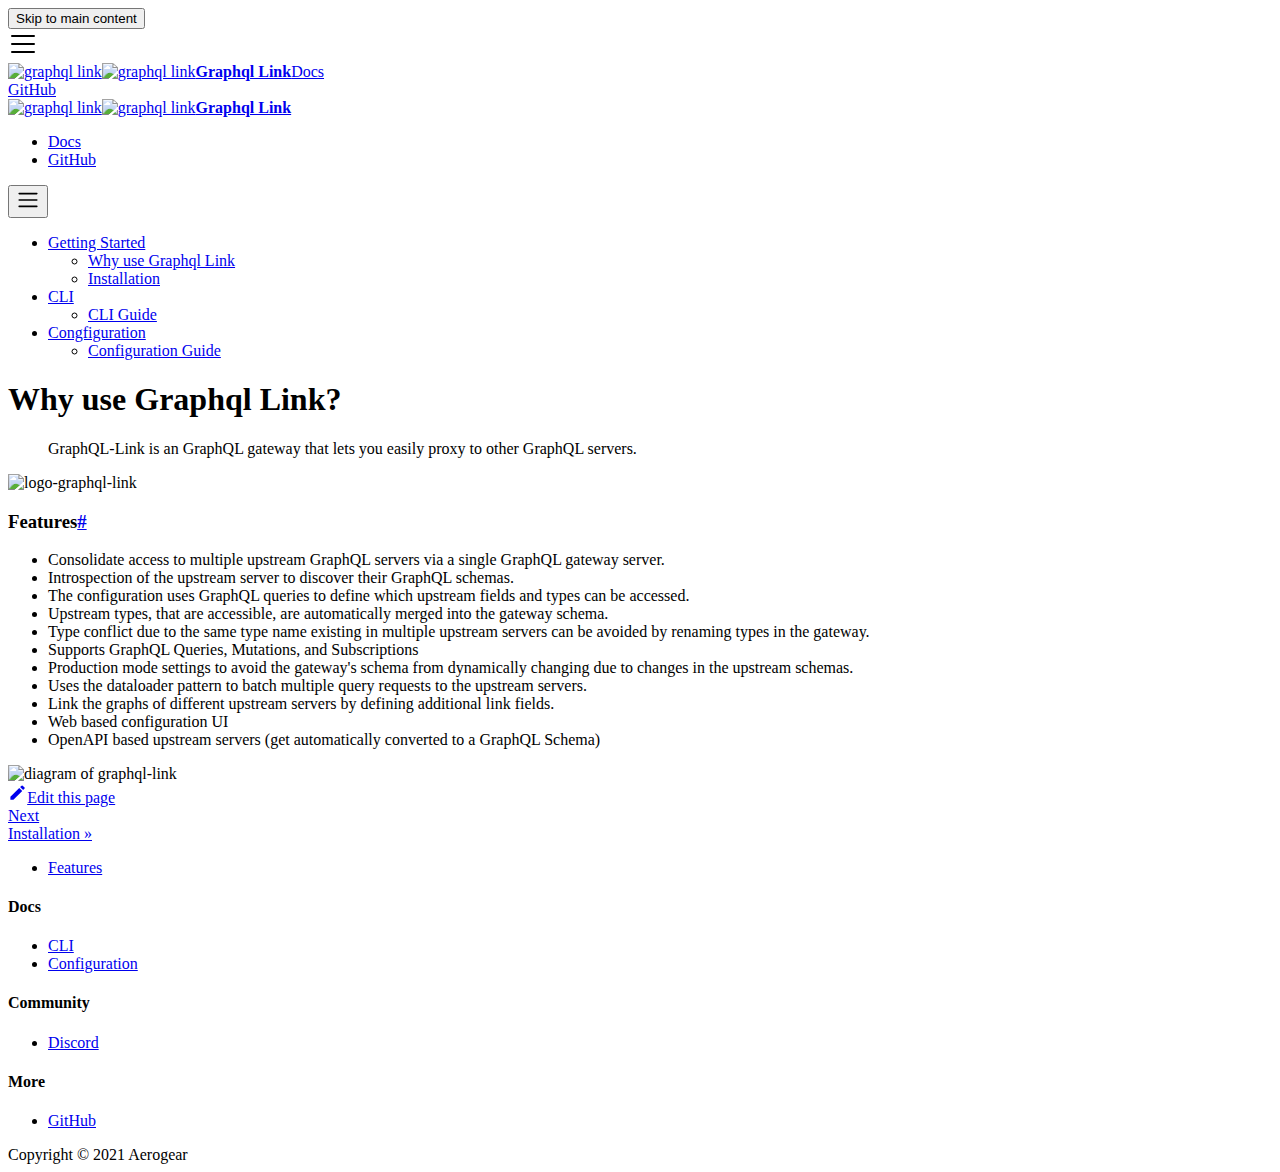
==== commit 7f5ce0b5: "Deploy website - based on a2d3517c61d18a27580cfdf53415b02aef715e88" ====
--- a/docs/index.html
+++ b/docs/index.html
@@ -7,26 +7,26 @@
 <link rel="alternate" type="application/rss+xml" href="/graphql-link/blog/rss.xml" title="Graphql Link Blog RSS Feed">
 <link rel="alternate" type="application/atom+xml" href="/graphql-link/blog/atom.xml" title="Graphql Link Blog Atom Feed"><title data-react-helmet="true">Why use Graphql Link? | Graphql Link</title><meta data-react-helmet="true" name="twitter:card" content="summary_large_image"><meta data-react-helmet="true" name="docusaurus_locale" content="en"><meta data-react-helmet="true" name="docusaurus_version" content="current"><meta data-react-helmet="true" name="docusaurus_tag" content="docs-default-current"><meta data-react-helmet="true" property="og:title" content="Why use Graphql Link? | Graphql Link"><meta data-react-helmet="true" name="description" content="GraphQL-Link is an GraphQL gateway that lets you easily proxy to other GraphQL servers."><meta data-react-helmet="true" property="og:description" content="GraphQL-Link is an GraphQL gateway that lets you easily proxy to other GraphQL servers."><meta data-react-helmet="true" property="og:url" content="https://ankithans.github.io/graphql-link/docs/"><link data-react-helmet="true" rel="shortcut icon" href="/graphql-link/img/logo_without_text-removebg-preview.png"><link data-react-helmet="true" rel="canonical" href="https://ankithans.github.io/graphql-link/docs/"><link rel="stylesheet" href="/graphql-link/styles.0426d9aa.css">
 <link rel="preload" href="/graphql-link/styles.0bbe7437.js" as="script">
-<link rel="preload" href="/graphql-link/runtime~main.09f351ce.js" as="script">
-<link rel="preload" href="/graphql-link/main.2e4e16d7.js" as="script">
+<link rel="preload" href="/graphql-link/runtime~main.250c4508.js" as="script">
+<link rel="preload" href="/graphql-link/main.8c8b28e9.js" as="script">
 <link rel="preload" href="/graphql-link/common.b58e52d8.js" as="script">
 <link rel="preload" href="/graphql-link/11.7fde9ef4.js" as="script">
 <link rel="preload" href="/graphql-link/12.478253f3.js" as="script">
 <link rel="preload" href="/graphql-link/f976f453.6ad6d60b.js" as="script">
 <link rel="preload" href="/graphql-link/17896441.48294216.js" as="script">
-<link rel="preload" href="/graphql-link/c420c51c.79dd5ffd.js" as="script">
+<link rel="preload" href="/graphql-link/c420c51c.a45d2b6f.js" as="script">
 </head>
 <body>
 <script>!function(){function t(t){document.documentElement.setAttribute("data-theme",t)}var e=function(){var t=null;try{t=localStorage.getItem("theme")}catch(t){}return t}();t(null!==e?e:"dark")}()</script><div id="__docusaurus">
-<nav aria-label="Skip navigation links"><button type="button" tabindex="0" class="skipToContent_11B0">Skip to main content</button></nav><div class="announcementBar_1JSk" style="background-color:#fff;color:#000" role="banner"><div class="announcementBarContent_2EqR">This website is under construction 🚧</div></div><nav class="navbar navbar--fixed-top navbar--dark"><div class="navbar__inner"><div class="navbar__items"><div aria-label="Navigation bar toggle" class="navbar__toggle" role="button" tabindex="0"><svg aria-label="Menu" width="30" height="30" viewBox="0 0 30 30" role="img" focusable="false"><title>Menu</title><path stroke="currentColor" stroke-linecap="round" stroke-miterlimit="10" stroke-width="2" d="M4 7h22M4 15h22M4 23h22"></path></svg></div><a class="navbar__brand" href="/graphql-link/"><img src="/graphql-link/img/logo_without_text-removebg-preview.png" alt="graphql link" class="themedImage_YANc themedImage--light_3CMI navbar__logo"><img src="/graphql-link/img/logo_without_text-removebg-preview.png" alt="graphql link" class="themedImage_YANc themedImage--dark_3ARp navbar__logo"><strong class="navbar__title">Graphql Link</strong></a><a aria-current="page" class="navbar__item navbar__link navbar__link--active" href="/graphql-link/docs/">Docs</a></div><div class="navbar__items navbar__items--right"><a href="https://github.com/aerogear/graphql-link/" target="_blank" rel="noopener noreferrer" class="navbar__item navbar__link">GitHub</a></div></div><div role="presentation" class="navbar-sidebar__backdrop"></div><div class="navbar-sidebar"><div class="navbar-sidebar__brand"><a class="navbar__brand" href="/graphql-link/"><img src="/graphql-link/img/logo_without_text-removebg-preview.png" alt="graphql link" class="themedImage_YANc themedImage--light_3CMI navbar__logo"><img src="/graphql-link/img/logo_without_text-removebg-preview.png" alt="graphql link" class="themedImage_YANc themedImage--dark_3ARp navbar__logo"><strong class="navbar__title">Graphql Link</strong></a></div><div class="navbar-sidebar__items"><div class="menu"><ul class="menu__list"><li class="menu__list-item"><a aria-current="page" class="menu__link navbar__link--active" href="/graphql-link/docs/">Docs</a></li><li class="menu__list-item"><a href="https://github.com/aerogear/graphql-link/" target="_blank" rel="noopener noreferrer" class="menu__link">GitHub</a></li></ul></div></div></div></nav><div class="main-wrapper"><div class="docPage_vMrn"><div class="docSidebarContainer_3Ak5" role="complementary"><div class="sidebar_3gvy"><div class="menu menu--responsive thin-scrollbar menu_1yIk"><button aria-label="Open Menu" aria-haspopup="true" class="button button--secondary button--sm menu__button" type="button"><svg aria-label="Menu" class="sidebarMenuIcon_1CUI" width="24" height="24" viewBox="0 0 30 30" role="img" focusable="false"><title>Menu</title><path stroke="currentColor" stroke-linecap="round" stroke-miterlimit="10" stroke-width="2" d="M4 7h22M4 15h22M4 23h22"></path></svg></button><ul class="menu__list"><li class="menu__list-item"><a class="menu__link menu__link--sublist menu__link--active" href="#!">Getting Started</a><ul class="menu__list"><li class="menu__list-item"><a aria-current="page" class="menu__link menu__link--active active" tabindex="0" href="/graphql-link/docs/">Why use Graphql Link</a></li><li class="menu__list-item"><a class="menu__link" tabindex="0" href="/graphql-link/docs/installation">Installation</a></li></ul></li><li class="menu__list-item menu__list-item--collapsed"><a class="menu__link menu__link--sublist" href="#!">CLI</a><ul class="menu__list"><li class="menu__list-item"><a class="menu__link" tabindex="-1" href="/graphql-link/docs/cli-guide">CLI Guide</a></li></ul></li><li class="menu__list-item menu__list-item--collapsed"><a class="menu__link menu__link--sublist" href="#!">Congfiguration</a><ul class="menu__list"><li class="menu__list-item"><a class="menu__link" tabindex="-1" href="/graphql-link/docs/config">Configuration Guide</a></li></ul></li></ul></div></div></div><main class="docMainContainer_2iGs"><div class="container padding-vert--lg docItemWrapper_1bxp"><div class="row"><div class="col docItemCol_U38p"><div class="docItemContainer_a7m4"><article><header><h1 class="docTitle_Oumm">Why use Graphql Link?</h1></header><div class="markdown"><blockquote><p>GraphQL-Link is an GraphQL gateway that lets you easily proxy to other GraphQL servers.</p></blockquote><img src="https://raw.githubusercontent.com/aerogear/graphql-link/master/docs/images/logo.png" alt="logo-graphql-link"><h3><a aria-hidden="true" tabindex="-1" class="anchor enhancedAnchor_prK2" id="features"></a>Features<a class="hash-link" href="#features" title="Direct link to heading">#</a></h3><ul><li>Consolidate access to multiple upstream GraphQL servers via a single GraphQL gateway server.</li><li>Introspection of the upstream server to discover their GraphQL schemas.</li><li>The configuration uses GraphQL queries to define which upstream fields and types can be accessed.</li><li>Upstream types, that are accessible, are automatically merged into the gateway schema.</li><li>Type conflict due to the same type name existing in multiple upstream servers can be avoided by renaming types in the gateway.</li><li>Supports GraphQL Queries, Mutations, and Subscriptions</li><li>Production mode settings to avoid the gateway&#x27;s schema from dynamically changing due to changes in the upstream schemas.</li><li>Uses the dataloader pattern to batch multiple query requests to the upstream servers.</li><li>Link the graphs of different upstream servers by defining additional link fields.</li><li>Web based configuration UI</li><li>OpenAPI based upstream servers (get automatically converted to a GraphQL Schema)</li></ul><img src="https://raw.githubusercontent.com/aerogear/graphql-link/master/docs/images/graphql-link-overview.jpg" alt="diagram of graphql-link"></div></article><div class="margin-vert--xl"><div class="row"><div class="col"><a href="https://github.com/aerogear/graphql-link/docs/why_use.md" target="_blank" rel="noreferrer noopener"><svg fill="currentColor" height="1.2em" width="1.2em" preserveAspectRatio="xMidYMid meet" role="img" viewBox="0 0 40 40" class="iconEdit_2LL7"><g><path d="m34.5 11.7l-3 3.1-6.3-6.3 3.1-3q0.5-0.5 1.2-0.5t1.1 0.5l3.9 3.9q0.5 0.4 0.5 1.1t-0.5 1.2z m-29.5 17.1l18.4-18.5 6.3 6.3-18.4 18.4h-6.3v-6.2z"></path></g></svg>Edit this page</a></div></div></div><div class="margin-vert--lg"><nav class="pagination-nav" aria-label="Blog list page navigation"><div class="pagination-nav__item"></div><div class="pagination-nav__item pagination-nav__item--next"><a class="pagination-nav__link" href="/graphql-link/docs/installation"><div class="pagination-nav__sublabel">Next</div><div class="pagination-nav__label">Installation »</div></a></div></nav></div></div></div><div class="col col--3"><div class="tableOfContents_2xL- thin-scrollbar"><ul class="table-of-contents table-of-contents__left-border"><li><a href="#features" class="table-of-contents__link">Features</a></li></ul></div></div></div></div></main></div></div><footer class="footer footer--dark"><div class="container"><div class="row footer__links"><div class="col footer__col"><h4 class="footer__title">Docs</h4><ul class="footer__items"><li class="footer__item"><a class="footer__link-item" href="/graphql-link/docs/">CLI</a></li><li class="footer__item"><a class="footer__link-item" href="/graphql-link/docs/config/">Configuration</a></li></ul></div><div class="col footer__col"><h4 class="footer__title">Community</h4><ul class="footer__items"><li class="footer__item"><a href="https://discord.gg/tfQ9jSzs9D" target="_blank" rel="noopener noreferrer" class="footer__link-item">Discord</a></li></ul></div><div class="col footer__col"><h4 class="footer__title">More</h4><ul class="footer__items"><li class="footer__item"><a href="https://github.com/aerogear/graphql-link/" target="_blank" rel="noopener noreferrer" class="footer__link-item">GitHub</a></li></ul></div></div><div class="footer__bottom text--center"><div class="footer__copyright">Copyright © 2021 Aerogear</div></div></div></footer></div>
+<nav aria-label="Skip navigation links"><button type="button" tabindex="0" class="skipToContent_11B0">Skip to main content</button></nav><nav class="navbar navbar--fixed-top navbar--dark"><div class="navbar__inner"><div class="navbar__items"><div aria-label="Navigation bar toggle" class="navbar__toggle" role="button" tabindex="0"><svg aria-label="Menu" width="30" height="30" viewBox="0 0 30 30" role="img" focusable="false"><title>Menu</title><path stroke="currentColor" stroke-linecap="round" stroke-miterlimit="10" stroke-width="2" d="M4 7h22M4 15h22M4 23h22"></path></svg></div><a class="navbar__brand" href="/graphql-link/"><img src="/graphql-link/img/logo_without_background.png" alt="graphql link" class="themedImage_YANc themedImage--light_3CMI navbar__logo"><img src="/graphql-link/img/logo_without_background.png" alt="graphql link" class="themedImage_YANc themedImage--dark_3ARp navbar__logo"><strong class="navbar__title">Graphql Link</strong></a><a aria-current="page" class="navbar__item navbar__link navbar__link--active" href="/graphql-link/docs/">Docs</a></div><div class="navbar__items navbar__items--right"><a href="https://github.com/aerogear/graphql-link/" target="_blank" rel="noopener noreferrer" class="navbar__item navbar__link">GitHub</a></div></div><div role="presentation" class="navbar-sidebar__backdrop"></div><div class="navbar-sidebar"><div class="navbar-sidebar__brand"><a class="navbar__brand" href="/graphql-link/"><img src="/graphql-link/img/logo_without_background.png" alt="graphql link" class="themedImage_YANc themedImage--light_3CMI navbar__logo"><img src="/graphql-link/img/logo_without_background.png" alt="graphql link" class="themedImage_YANc themedImage--dark_3ARp navbar__logo"><strong class="navbar__title">Graphql Link</strong></a></div><div class="navbar-sidebar__items"><div class="menu"><ul class="menu__list"><li class="menu__list-item"><a aria-current="page" class="menu__link navbar__link--active" href="/graphql-link/docs/">Docs</a></li><li class="menu__list-item"><a href="https://github.com/aerogear/graphql-link/" target="_blank" rel="noopener noreferrer" class="menu__link">GitHub</a></li></ul></div></div></div></nav><div class="main-wrapper"><div class="docPage_vMrn"><div class="docSidebarContainer_3Ak5" role="complementary"><div class="sidebar_3gvy"><div class="menu menu--responsive thin-scrollbar menu_1yIk"><button aria-label="Open Menu" aria-haspopup="true" class="button button--secondary button--sm menu__button" type="button"><svg aria-label="Menu" class="sidebarMenuIcon_1CUI" width="24" height="24" viewBox="0 0 30 30" role="img" focusable="false"><title>Menu</title><path stroke="currentColor" stroke-linecap="round" stroke-miterlimit="10" stroke-width="2" d="M4 7h22M4 15h22M4 23h22"></path></svg></button><ul class="menu__list"><li class="menu__list-item"><a class="menu__link menu__link--sublist menu__link--active" href="#!">Getting Started</a><ul class="menu__list"><li class="menu__list-item"><a aria-current="page" class="menu__link menu__link--active active" tabindex="0" href="/graphql-link/docs/">Why use Graphql Link</a></li><li class="menu__list-item"><a class="menu__link" tabindex="0" href="/graphql-link/docs/installation">Installation</a></li></ul></li><li class="menu__list-item menu__list-item--collapsed"><a class="menu__link menu__link--sublist" href="#!">CLI</a><ul class="menu__list"><li class="menu__list-item"><a class="menu__link" tabindex="-1" href="/graphql-link/docs/cli-guide">CLI Guide</a></li></ul></li><li class="menu__list-item menu__list-item--collapsed"><a class="menu__link menu__link--sublist" href="#!">Congfiguration</a><ul class="menu__list"><li class="menu__list-item"><a class="menu__link" tabindex="-1" href="/graphql-link/docs/config">Configuration Guide</a></li></ul></li></ul></div></div></div><main class="docMainContainer_2iGs"><div class="container padding-vert--lg docItemWrapper_1bxp"><div class="row"><div class="col docItemCol_U38p"><div class="docItemContainer_a7m4"><article><header><h1 class="docTitle_Oumm">Why use Graphql Link?</h1></header><div class="markdown"><blockquote><p>GraphQL-Link is an GraphQL gateway that lets you easily proxy to other GraphQL servers.</p></blockquote><img src="https://raw.githubusercontent.com/aerogear/graphql-link/master/docs/images/logo.png" alt="logo-graphql-link"><h3><a aria-hidden="true" tabindex="-1" class="anchor enhancedAnchor_prK2" id="features"></a>Features<a class="hash-link" href="#features" title="Direct link to heading">#</a></h3><ul><li>Consolidate access to multiple upstream GraphQL servers via a single GraphQL gateway server.</li><li>Introspection of the upstream server to discover their GraphQL schemas.</li><li>The configuration uses GraphQL queries to define which upstream fields and types can be accessed.</li><li>Upstream types, that are accessible, are automatically merged into the gateway schema.</li><li>Type conflict due to the same type name existing in multiple upstream servers can be avoided by renaming types in the gateway.</li><li>Supports GraphQL Queries, Mutations, and Subscriptions</li><li>Production mode settings to avoid the gateway&#x27;s schema from dynamically changing due to changes in the upstream schemas.</li><li>Uses the dataloader pattern to batch multiple query requests to the upstream servers.</li><li>Link the graphs of different upstream servers by defining additional link fields.</li><li>Web based configuration UI</li><li>OpenAPI based upstream servers (get automatically converted to a GraphQL Schema)</li></ul><img src="https://raw.githubusercontent.com/aerogear/graphql-link/master/docs/images/graphql-link-overview.jpg" alt="diagram of graphql-link"></div></article><div class="margin-vert--xl"><div class="row"><div class="col"><a href="https://github.com/aerogear/graphql-link/docs/why_use.md" target="_blank" rel="noreferrer noopener"><svg fill="currentColor" height="1.2em" width="1.2em" preserveAspectRatio="xMidYMid meet" role="img" viewBox="0 0 40 40" class="iconEdit_2LL7"><g><path d="m34.5 11.7l-3 3.1-6.3-6.3 3.1-3q0.5-0.5 1.2-0.5t1.1 0.5l3.9 3.9q0.5 0.4 0.5 1.1t-0.5 1.2z m-29.5 17.1l18.4-18.5 6.3 6.3-18.4 18.4h-6.3v-6.2z"></path></g></svg>Edit this page</a></div></div></div><div class="margin-vert--lg"><nav class="pagination-nav" aria-label="Blog list page navigation"><div class="pagination-nav__item"></div><div class="pagination-nav__item pagination-nav__item--next"><a class="pagination-nav__link" href="/graphql-link/docs/installation"><div class="pagination-nav__sublabel">Next</div><div class="pagination-nav__label">Installation »</div></a></div></nav></div></div></div><div class="col col--3"><div class="tableOfContents_2xL- thin-scrollbar"><ul class="table-of-contents table-of-contents__left-border"><li><a href="#features" class="table-of-contents__link">Features</a></li></ul></div></div></div></div></main></div></div><footer class="footer footer--dark"><div class="container"><div class="row footer__links"><div class="col footer__col"><h4 class="footer__title">Docs</h4><ul class="footer__items"><li class="footer__item"><a class="footer__link-item" href="/graphql-link/docs/">CLI</a></li><li class="footer__item"><a class="footer__link-item" href="/graphql-link/docs/config/">Configuration</a></li></ul></div><div class="col footer__col"><h4 class="footer__title">Community</h4><ul class="footer__items"><li class="footer__item"><a href="https://discord.gg/tfQ9jSzs9D" target="_blank" rel="noopener noreferrer" class="footer__link-item">Discord</a></li></ul></div><div class="col footer__col"><h4 class="footer__title">More</h4><ul class="footer__items"><li class="footer__item"><a href="https://github.com/aerogear/graphql-link/" target="_blank" rel="noopener noreferrer" class="footer__link-item">GitHub</a></li></ul></div></div><div class="footer__bottom text--center"><div class="footer__copyright">Copyright © 2021 Aerogear</div></div></div></footer></div>
 <script src="/graphql-link/styles.0bbe7437.js"></script>
-<script src="/graphql-link/runtime~main.09f351ce.js"></script>
-<script src="/graphql-link/main.2e4e16d7.js"></script>
+<script src="/graphql-link/runtime~main.250c4508.js"></script>
+<script src="/graphql-link/main.8c8b28e9.js"></script>
 <script src="/graphql-link/common.b58e52d8.js"></script>
 <script src="/graphql-link/11.7fde9ef4.js"></script>
 <script src="/graphql-link/12.478253f3.js"></script>
 <script src="/graphql-link/f976f453.6ad6d60b.js"></script>
 <script src="/graphql-link/17896441.48294216.js"></script>
-<script src="/graphql-link/c420c51c.79dd5ffd.js"></script>
+<script src="/graphql-link/c420c51c.a45d2b6f.js"></script>
 </body>
 </html>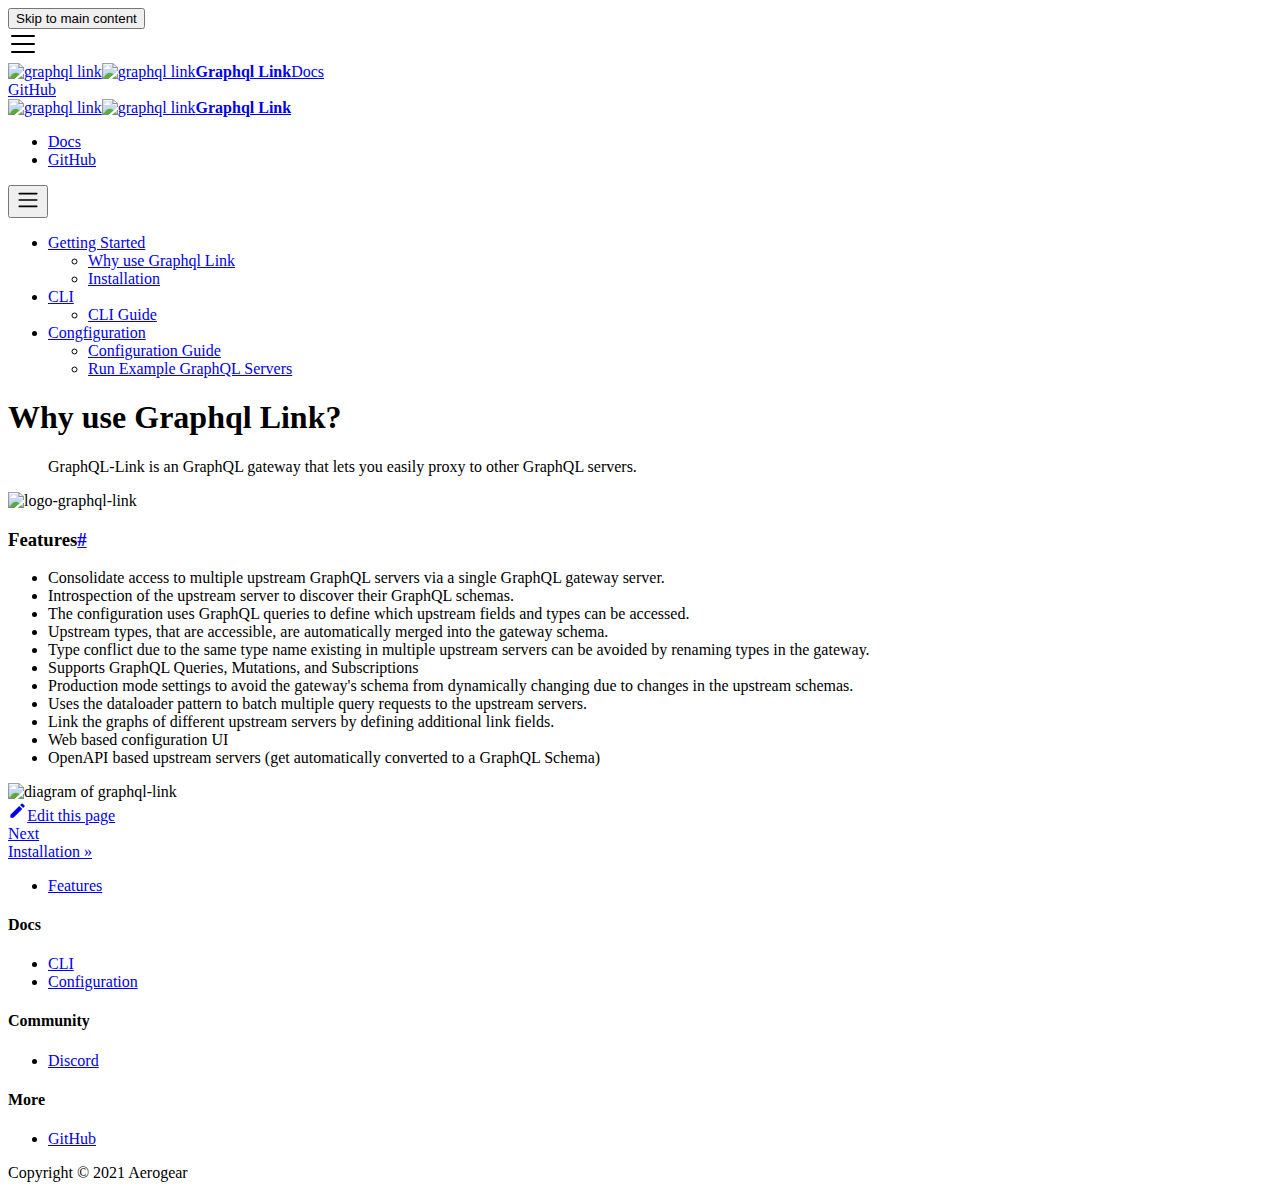
==== commit 5efb54bc: "Deploy website - based on 17e7d0af30162b105ee21128f5a0c8208b195931" ====
--- a/docs/index.html
+++ b/docs/index.html
@@ -6,27 +6,29 @@
 <meta name="generator" content="Docusaurus v2.0.0-alpha.70">
 <link rel="alternate" type="application/rss+xml" href="/graphql-link/blog/rss.xml" title="Graphql Link Blog RSS Feed">
 <link rel="alternate" type="application/atom+xml" href="/graphql-link/blog/atom.xml" title="Graphql Link Blog Atom Feed"><title data-react-helmet="true">Why use Graphql Link? | Graphql Link</title><meta data-react-helmet="true" name="twitter:card" content="summary_large_image"><meta data-react-helmet="true" name="docusaurus_locale" content="en"><meta data-react-helmet="true" name="docusaurus_version" content="current"><meta data-react-helmet="true" name="docusaurus_tag" content="docs-default-current"><meta data-react-helmet="true" property="og:title" content="Why use Graphql Link? | Graphql Link"><meta data-react-helmet="true" name="description" content="GraphQL-Link is an GraphQL gateway that lets you easily proxy to other GraphQL servers."><meta data-react-helmet="true" property="og:description" content="GraphQL-Link is an GraphQL gateway that lets you easily proxy to other GraphQL servers."><meta data-react-helmet="true" property="og:url" content="https://ankithans.github.io/graphql-link/docs/"><link data-react-helmet="true" rel="shortcut icon" href="/graphql-link/img/logo_without_text-removebg-preview.png"><link data-react-helmet="true" rel="canonical" href="https://ankithans.github.io/graphql-link/docs/"><link rel="stylesheet" href="/graphql-link/styles.0426d9aa.css">
-<link rel="preload" href="/graphql-link/styles.0bbe7437.js" as="script">
-<link rel="preload" href="/graphql-link/runtime~main.250c4508.js" as="script">
-<link rel="preload" href="/graphql-link/main.8c8b28e9.js" as="script">
-<link rel="preload" href="/graphql-link/common.b58e52d8.js" as="script">
-<link rel="preload" href="/graphql-link/11.7fde9ef4.js" as="script">
-<link rel="preload" href="/graphql-link/12.478253f3.js" as="script">
-<link rel="preload" href="/graphql-link/f976f453.6ad6d60b.js" as="script">
-<link rel="preload" href="/graphql-link/17896441.48294216.js" as="script">
-<link rel="preload" href="/graphql-link/c420c51c.a45d2b6f.js" as="script">
+<link rel="preload" href="/graphql-link/styles.f88b1e83.js" as="script">
+<link rel="preload" href="/graphql-link/runtime~main.b6d1e645.js" as="script">
+<link rel="preload" href="/graphql-link/main.3e2db4c1.js" as="script">
+<link rel="preload" href="/graphql-link/common.a2ffbb0e.js" as="script">
+<link rel="preload" href="/graphql-link/2.588478f6.js" as="script">
+<link rel="preload" href="/graphql-link/13.40cb1d52.js" as="script">
+<link rel="preload" href="/graphql-link/14.6d9df7dc.js" as="script">
+<link rel="preload" href="/graphql-link/f976f453.e7d5225e.js" as="script">
+<link rel="preload" href="/graphql-link/17896441.2be0cb55.js" as="script">
+<link rel="preload" href="/graphql-link/c420c51c.256c0c54.js" as="script">
 </head>
 <body>
 <script>!function(){function t(t){document.documentElement.setAttribute("data-theme",t)}var e=function(){var t=null;try{t=localStorage.getItem("theme")}catch(t){}return t}();t(null!==e?e:"dark")}()</script><div id="__docusaurus">
-<nav aria-label="Skip navigation links"><button type="button" tabindex="0" class="skipToContent_11B0">Skip to main content</button></nav><nav class="navbar navbar--fixed-top navbar--dark"><div class="navbar__inner"><div class="navbar__items"><div aria-label="Navigation bar toggle" class="navbar__toggle" role="button" tabindex="0"><svg aria-label="Menu" width="30" height="30" viewBox="0 0 30 30" role="img" focusable="false"><title>Menu</title><path stroke="currentColor" stroke-linecap="round" stroke-miterlimit="10" stroke-width="2" d="M4 7h22M4 15h22M4 23h22"></path></svg></div><a class="navbar__brand" href="/graphql-link/"><img src="/graphql-link/img/logo_without_background.png" alt="graphql link" class="themedImage_YANc themedImage--light_3CMI navbar__logo"><img src="/graphql-link/img/logo_without_background.png" alt="graphql link" class="themedImage_YANc themedImage--dark_3ARp navbar__logo"><strong class="navbar__title">Graphql Link</strong></a><a aria-current="page" class="navbar__item navbar__link navbar__link--active" href="/graphql-link/docs/">Docs</a></div><div class="navbar__items navbar__items--right"><a href="https://github.com/aerogear/graphql-link/" target="_blank" rel="noopener noreferrer" class="navbar__item navbar__link">GitHub</a></div></div><div role="presentation" class="navbar-sidebar__backdrop"></div><div class="navbar-sidebar"><div class="navbar-sidebar__brand"><a class="navbar__brand" href="/graphql-link/"><img src="/graphql-link/img/logo_without_background.png" alt="graphql link" class="themedImage_YANc themedImage--light_3CMI navbar__logo"><img src="/graphql-link/img/logo_without_background.png" alt="graphql link" class="themedImage_YANc themedImage--dark_3ARp navbar__logo"><strong class="navbar__title">Graphql Link</strong></a></div><div class="navbar-sidebar__items"><div class="menu"><ul class="menu__list"><li class="menu__list-item"><a aria-current="page" class="menu__link navbar__link--active" href="/graphql-link/docs/">Docs</a></li><li class="menu__list-item"><a href="https://github.com/aerogear/graphql-link/" target="_blank" rel="noopener noreferrer" class="menu__link">GitHub</a></li></ul></div></div></div></nav><div class="main-wrapper"><div class="docPage_vMrn"><div class="docSidebarContainer_3Ak5" role="complementary"><div class="sidebar_3gvy"><div class="menu menu--responsive thin-scrollbar menu_1yIk"><button aria-label="Open Menu" aria-haspopup="true" class="button button--secondary button--sm menu__button" type="button"><svg aria-label="Menu" class="sidebarMenuIcon_1CUI" width="24" height="24" viewBox="0 0 30 30" role="img" focusable="false"><title>Menu</title><path stroke="currentColor" stroke-linecap="round" stroke-miterlimit="10" stroke-width="2" d="M4 7h22M4 15h22M4 23h22"></path></svg></button><ul class="menu__list"><li class="menu__list-item"><a class="menu__link menu__link--sublist menu__link--active" href="#!">Getting Started</a><ul class="menu__list"><li class="menu__list-item"><a aria-current="page" class="menu__link menu__link--active active" tabindex="0" href="/graphql-link/docs/">Why use Graphql Link</a></li><li class="menu__list-item"><a class="menu__link" tabindex="0" href="/graphql-link/docs/installation">Installation</a></li></ul></li><li class="menu__list-item menu__list-item--collapsed"><a class="menu__link menu__link--sublist" href="#!">CLI</a><ul class="menu__list"><li class="menu__list-item"><a class="menu__link" tabindex="-1" href="/graphql-link/docs/cli-guide">CLI Guide</a></li></ul></li><li class="menu__list-item menu__list-item--collapsed"><a class="menu__link menu__link--sublist" href="#!">Congfiguration</a><ul class="menu__list"><li class="menu__list-item"><a class="menu__link" tabindex="-1" href="/graphql-link/docs/config">Configuration Guide</a></li></ul></li></ul></div></div></div><main class="docMainContainer_2iGs"><div class="container padding-vert--lg docItemWrapper_1bxp"><div class="row"><div class="col docItemCol_U38p"><div class="docItemContainer_a7m4"><article><header><h1 class="docTitle_Oumm">Why use Graphql Link?</h1></header><div class="markdown"><blockquote><p>GraphQL-Link is an GraphQL gateway that lets you easily proxy to other GraphQL servers.</p></blockquote><img src="https://raw.githubusercontent.com/aerogear/graphql-link/master/docs/images/logo.png" alt="logo-graphql-link"><h3><a aria-hidden="true" tabindex="-1" class="anchor enhancedAnchor_prK2" id="features"></a>Features<a class="hash-link" href="#features" title="Direct link to heading">#</a></h3><ul><li>Consolidate access to multiple upstream GraphQL servers via a single GraphQL gateway server.</li><li>Introspection of the upstream server to discover their GraphQL schemas.</li><li>The configuration uses GraphQL queries to define which upstream fields and types can be accessed.</li><li>Upstream types, that are accessible, are automatically merged into the gateway schema.</li><li>Type conflict due to the same type name existing in multiple upstream servers can be avoided by renaming types in the gateway.</li><li>Supports GraphQL Queries, Mutations, and Subscriptions</li><li>Production mode settings to avoid the gateway&#x27;s schema from dynamically changing due to changes in the upstream schemas.</li><li>Uses the dataloader pattern to batch multiple query requests to the upstream servers.</li><li>Link the graphs of different upstream servers by defining additional link fields.</li><li>Web based configuration UI</li><li>OpenAPI based upstream servers (get automatically converted to a GraphQL Schema)</li></ul><img src="https://raw.githubusercontent.com/aerogear/graphql-link/master/docs/images/graphql-link-overview.jpg" alt="diagram of graphql-link"></div></article><div class="margin-vert--xl"><div class="row"><div class="col"><a href="https://github.com/aerogear/graphql-link/docs/why_use.md" target="_blank" rel="noreferrer noopener"><svg fill="currentColor" height="1.2em" width="1.2em" preserveAspectRatio="xMidYMid meet" role="img" viewBox="0 0 40 40" class="iconEdit_2LL7"><g><path d="m34.5 11.7l-3 3.1-6.3-6.3 3.1-3q0.5-0.5 1.2-0.5t1.1 0.5l3.9 3.9q0.5 0.4 0.5 1.1t-0.5 1.2z m-29.5 17.1l18.4-18.5 6.3 6.3-18.4 18.4h-6.3v-6.2z"></path></g></svg>Edit this page</a></div></div></div><div class="margin-vert--lg"><nav class="pagination-nav" aria-label="Blog list page navigation"><div class="pagination-nav__item"></div><div class="pagination-nav__item pagination-nav__item--next"><a class="pagination-nav__link" href="/graphql-link/docs/installation"><div class="pagination-nav__sublabel">Next</div><div class="pagination-nav__label">Installation »</div></a></div></nav></div></div></div><div class="col col--3"><div class="tableOfContents_2xL- thin-scrollbar"><ul class="table-of-contents table-of-contents__left-border"><li><a href="#features" class="table-of-contents__link">Features</a></li></ul></div></div></div></div></main></div></div><footer class="footer footer--dark"><div class="container"><div class="row footer__links"><div class="col footer__col"><h4 class="footer__title">Docs</h4><ul class="footer__items"><li class="footer__item"><a class="footer__link-item" href="/graphql-link/docs/">CLI</a></li><li class="footer__item"><a class="footer__link-item" href="/graphql-link/docs/config/">Configuration</a></li></ul></div><div class="col footer__col"><h4 class="footer__title">Community</h4><ul class="footer__items"><li class="footer__item"><a href="https://discord.gg/tfQ9jSzs9D" target="_blank" rel="noopener noreferrer" class="footer__link-item">Discord</a></li></ul></div><div class="col footer__col"><h4 class="footer__title">More</h4><ul class="footer__items"><li class="footer__item"><a href="https://github.com/aerogear/graphql-link/" target="_blank" rel="noopener noreferrer" class="footer__link-item">GitHub</a></li></ul></div></div><div class="footer__bottom text--center"><div class="footer__copyright">Copyright © 2021 Aerogear</div></div></div></footer></div>
-<script src="/graphql-link/styles.0bbe7437.js"></script>
-<script src="/graphql-link/runtime~main.250c4508.js"></script>
-<script src="/graphql-link/main.8c8b28e9.js"></script>
-<script src="/graphql-link/common.b58e52d8.js"></script>
-<script src="/graphql-link/11.7fde9ef4.js"></script>
-<script src="/graphql-link/12.478253f3.js"></script>
-<script src="/graphql-link/f976f453.6ad6d60b.js"></script>
-<script src="/graphql-link/17896441.48294216.js"></script>
-<script src="/graphql-link/c420c51c.a45d2b6f.js"></script>
+<nav aria-label="Skip navigation links"><button type="button" tabindex="0" class="skipToContent_11B0">Skip to main content</button></nav><nav class="navbar navbar--fixed-top navbar--dark"><div class="navbar__inner"><div class="navbar__items"><div aria-label="Navigation bar toggle" class="navbar__toggle" role="button" tabindex="0"><svg aria-label="Menu" width="30" height="30" viewBox="0 0 30 30" role="img" focusable="false"><title>Menu</title><path stroke="currentColor" stroke-linecap="round" stroke-miterlimit="10" stroke-width="2" d="M4 7h22M4 15h22M4 23h22"></path></svg></div><a class="navbar__brand" href="/graphql-link/"><img src="/graphql-link/img/logo_without_background.png" alt="graphql link" class="themedImage_YANc themedImage--light_3CMI navbar__logo"><img src="/graphql-link/img/logo_without_background.png" alt="graphql link" class="themedImage_YANc themedImage--dark_3ARp navbar__logo"><strong class="navbar__title">Graphql Link</strong></a><a aria-current="page" class="navbar__item navbar__link navbar__link--active" href="/graphql-link/docs/">Docs</a></div><div class="navbar__items navbar__items--right"><a href="https://github.com/aerogear/graphql-link/" target="_blank" rel="noopener noreferrer" class="navbar__item navbar__link">GitHub</a></div></div><div role="presentation" class="navbar-sidebar__backdrop"></div><div class="navbar-sidebar"><div class="navbar-sidebar__brand"><a class="navbar__brand" href="/graphql-link/"><img src="/graphql-link/img/logo_without_background.png" alt="graphql link" class="themedImage_YANc themedImage--light_3CMI navbar__logo"><img src="/graphql-link/img/logo_without_background.png" alt="graphql link" class="themedImage_YANc themedImage--dark_3ARp navbar__logo"><strong class="navbar__title">Graphql Link</strong></a></div><div class="navbar-sidebar__items"><div class="menu"><ul class="menu__list"><li class="menu__list-item"><a aria-current="page" class="menu__link navbar__link--active" href="/graphql-link/docs/">Docs</a></li><li class="menu__list-item"><a href="https://github.com/aerogear/graphql-link/" target="_blank" rel="noopener noreferrer" class="menu__link">GitHub</a></li></ul></div></div></div></nav><div class="main-wrapper"><div class="docPage_vMrn"><div class="docSidebarContainer_3Ak5" role="complementary"><div class="sidebar_3gvy"><div class="menu menu--responsive thin-scrollbar menu_1yIk"><button aria-label="Open Menu" aria-haspopup="true" class="button button--secondary button--sm menu__button" type="button"><svg aria-label="Menu" class="sidebarMenuIcon_1CUI" width="24" height="24" viewBox="0 0 30 30" role="img" focusable="false"><title>Menu</title><path stroke="currentColor" stroke-linecap="round" stroke-miterlimit="10" stroke-width="2" d="M4 7h22M4 15h22M4 23h22"></path></svg></button><ul class="menu__list"><li class="menu__list-item"><a class="menu__link menu__link--sublist menu__link--active" href="#!">Getting Started</a><ul class="menu__list"><li class="menu__list-item"><a aria-current="page" class="menu__link menu__link--active active" tabindex="0" href="/graphql-link/docs/">Why use Graphql Link</a></li><li class="menu__list-item"><a class="menu__link" tabindex="0" href="/graphql-link/docs/installation">Installation</a></li></ul></li><li class="menu__list-item menu__list-item--collapsed"><a class="menu__link menu__link--sublist" href="#!">CLI</a><ul class="menu__list"><li class="menu__list-item"><a class="menu__link" tabindex="-1" href="/graphql-link/docs/cli-guide">CLI Guide</a></li></ul></li><li class="menu__list-item menu__list-item--collapsed"><a class="menu__link menu__link--sublist" href="#!">Congfiguration</a><ul class="menu__list"><li class="menu__list-item"><a class="menu__link" tabindex="-1" href="/graphql-link/docs/config">Configuration Guide</a></li><li class="menu__list-item"><a class="menu__link" tabindex="-1" href="/graphql-link/docs/run_examples">Run Example GraphQL Servers</a></li></ul></li></ul></div></div></div><main class="docMainContainer_2iGs"><div class="container padding-vert--lg docItemWrapper_1bxp"><div class="row"><div class="col docItemCol_U38p"><div class="docItemContainer_a7m4"><article><header><h1 class="docTitle_Oumm">Why use Graphql Link?</h1></header><div class="markdown"><blockquote><p>GraphQL-Link is an GraphQL gateway that lets you easily proxy to other GraphQL servers.</p></blockquote><img src="https://raw.githubusercontent.com/aerogear/graphql-link/master/docs/images/logo.png" alt="logo-graphql-link"><h3><a aria-hidden="true" tabindex="-1" class="anchor enhancedAnchor_prK2" id="features"></a>Features<a class="hash-link" href="#features" title="Direct link to heading">#</a></h3><ul><li>Consolidate access to multiple upstream GraphQL servers via a single GraphQL gateway server.</li><li>Introspection of the upstream server to discover their GraphQL schemas.</li><li>The configuration uses GraphQL queries to define which upstream fields and types can be accessed.</li><li>Upstream types, that are accessible, are automatically merged into the gateway schema.</li><li>Type conflict due to the same type name existing in multiple upstream servers can be avoided by renaming types in the gateway.</li><li>Supports GraphQL Queries, Mutations, and Subscriptions</li><li>Production mode settings to avoid the gateway&#x27;s schema from dynamically changing due to changes in the upstream schemas.</li><li>Uses the dataloader pattern to batch multiple query requests to the upstream servers.</li><li>Link the graphs of different upstream servers by defining additional link fields.</li><li>Web based configuration UI</li><li>OpenAPI based upstream servers (get automatically converted to a GraphQL Schema)</li></ul><img src="https://raw.githubusercontent.com/aerogear/graphql-link/master/docs/images/graphql-link-overview.jpg" alt="diagram of graphql-link"></div></article><div class="margin-vert--xl"><div class="row"><div class="col"><a href="https://github.com/aerogear/graphql-link/docs/why_use.md" target="_blank" rel="noreferrer noopener"><svg fill="currentColor" height="1.2em" width="1.2em" preserveAspectRatio="xMidYMid meet" role="img" viewBox="0 0 40 40" class="iconEdit_2LL7"><g><path d="m34.5 11.7l-3 3.1-6.3-6.3 3.1-3q0.5-0.5 1.2-0.5t1.1 0.5l3.9 3.9q0.5 0.4 0.5 1.1t-0.5 1.2z m-29.5 17.1l18.4-18.5 6.3 6.3-18.4 18.4h-6.3v-6.2z"></path></g></svg>Edit this page</a></div></div></div><div class="margin-vert--lg"><nav class="pagination-nav" aria-label="Blog list page navigation"><div class="pagination-nav__item"></div><div class="pagination-nav__item pagination-nav__item--next"><a class="pagination-nav__link" href="/graphql-link/docs/installation"><div class="pagination-nav__sublabel">Next</div><div class="pagination-nav__label">Installation »</div></a></div></nav></div></div></div><div class="col col--3"><div class="tableOfContents_2xL- thin-scrollbar"><ul class="table-of-contents table-of-contents__left-border"><li><a href="#features" class="table-of-contents__link">Features</a></li></ul></div></div></div></div></main></div></div><footer class="footer footer--dark"><div class="container"><div class="row footer__links"><div class="col footer__col"><h4 class="footer__title">Docs</h4><ul class="footer__items"><li class="footer__item"><a class="footer__link-item" href="/graphql-link/docs/">CLI</a></li><li class="footer__item"><a class="footer__link-item" href="/graphql-link/docs/config/">Configuration</a></li></ul></div><div class="col footer__col"><h4 class="footer__title">Community</h4><ul class="footer__items"><li class="footer__item"><a href="https://discord.gg/tfQ9jSzs9D" target="_blank" rel="noopener noreferrer" class="footer__link-item">Discord</a></li></ul></div><div class="col footer__col"><h4 class="footer__title">More</h4><ul class="footer__items"><li class="footer__item"><a href="https://github.com/aerogear/graphql-link/" target="_blank" rel="noopener noreferrer" class="footer__link-item">GitHub</a></li></ul></div></div><div class="footer__bottom text--center"><div class="footer__copyright">Copyright © 2021 Aerogear</div></div></div></footer></div>
+<script src="/graphql-link/styles.f88b1e83.js"></script>
+<script src="/graphql-link/runtime~main.b6d1e645.js"></script>
+<script src="/graphql-link/main.3e2db4c1.js"></script>
+<script src="/graphql-link/common.a2ffbb0e.js"></script>
+<script src="/graphql-link/2.588478f6.js"></script>
+<script src="/graphql-link/13.40cb1d52.js"></script>
+<script src="/graphql-link/14.6d9df7dc.js"></script>
+<script src="/graphql-link/f976f453.e7d5225e.js"></script>
+<script src="/graphql-link/17896441.2be0cb55.js"></script>
+<script src="/graphql-link/c420c51c.256c0c54.js"></script>
 </body>
 </html>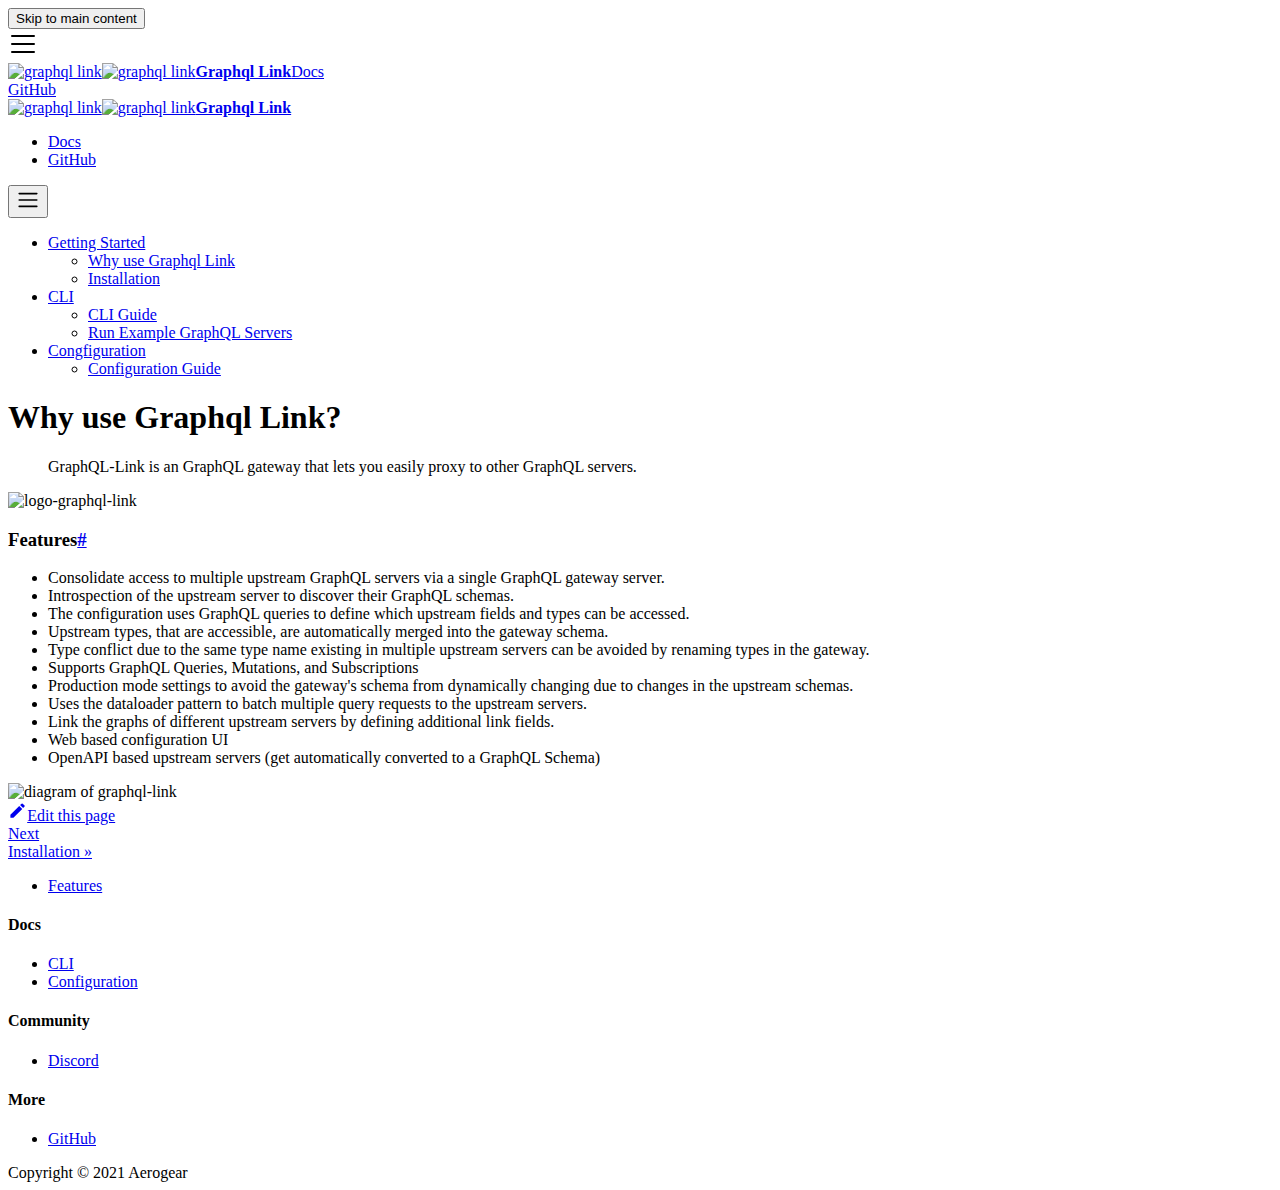
==== commit d2e7b136: "Deploy website - based on 5339f60899335064f514dfb085af4bc460111ddf" ====
--- a/docs/index.html
+++ b/docs/index.html
@@ -7,28 +7,28 @@
 <link rel="alternate" type="application/rss+xml" href="/graphql-link/blog/rss.xml" title="Graphql Link Blog RSS Feed">
 <link rel="alternate" type="application/atom+xml" href="/graphql-link/blog/atom.xml" title="Graphql Link Blog Atom Feed"><title data-react-helmet="true">Why use Graphql Link? | Graphql Link</title><meta data-react-helmet="true" name="twitter:card" content="summary_large_image"><meta data-react-helmet="true" name="docusaurus_locale" content="en"><meta data-react-helmet="true" name="docusaurus_version" content="current"><meta data-react-helmet="true" name="docusaurus_tag" content="docs-default-current"><meta data-react-helmet="true" property="og:title" content="Why use Graphql Link? | Graphql Link"><meta data-react-helmet="true" name="description" content="GraphQL-Link is an GraphQL gateway that lets you easily proxy to other GraphQL servers."><meta data-react-helmet="true" property="og:description" content="GraphQL-Link is an GraphQL gateway that lets you easily proxy to other GraphQL servers."><meta data-react-helmet="true" property="og:url" content="https://ankithans.github.io/graphql-link/docs/"><link data-react-helmet="true" rel="shortcut icon" href="/graphql-link/img/logo_without_text-removebg-preview.png"><link data-react-helmet="true" rel="canonical" href="https://ankithans.github.io/graphql-link/docs/"><link rel="stylesheet" href="/graphql-link/styles.0426d9aa.css">
 <link rel="preload" href="/graphql-link/styles.f88b1e83.js" as="script">
-<link rel="preload" href="/graphql-link/runtime~main.b6d1e645.js" as="script">
-<link rel="preload" href="/graphql-link/main.3e2db4c1.js" as="script">
+<link rel="preload" href="/graphql-link/runtime~main.4c74e387.js" as="script">
+<link rel="preload" href="/graphql-link/main.07b93f2e.js" as="script">
 <link rel="preload" href="/graphql-link/common.a2ffbb0e.js" as="script">
 <link rel="preload" href="/graphql-link/2.588478f6.js" as="script">
 <link rel="preload" href="/graphql-link/13.40cb1d52.js" as="script">
 <link rel="preload" href="/graphql-link/14.6d9df7dc.js" as="script">
-<link rel="preload" href="/graphql-link/f976f453.e7d5225e.js" as="script">
+<link rel="preload" href="/graphql-link/f976f453.77da16f6.js" as="script">
 <link rel="preload" href="/graphql-link/17896441.2be0cb55.js" as="script">
-<link rel="preload" href="/graphql-link/c420c51c.256c0c54.js" as="script">
+<link rel="preload" href="/graphql-link/c420c51c.e7e85d88.js" as="script">
 </head>
 <body>
 <script>!function(){function t(t){document.documentElement.setAttribute("data-theme",t)}var e=function(){var t=null;try{t=localStorage.getItem("theme")}catch(t){}return t}();t(null!==e?e:"dark")}()</script><div id="__docusaurus">
-<nav aria-label="Skip navigation links"><button type="button" tabindex="0" class="skipToContent_11B0">Skip to main content</button></nav><nav class="navbar navbar--fixed-top navbar--dark"><div class="navbar__inner"><div class="navbar__items"><div aria-label="Navigation bar toggle" class="navbar__toggle" role="button" tabindex="0"><svg aria-label="Menu" width="30" height="30" viewBox="0 0 30 30" role="img" focusable="false"><title>Menu</title><path stroke="currentColor" stroke-linecap="round" stroke-miterlimit="10" stroke-width="2" d="M4 7h22M4 15h22M4 23h22"></path></svg></div><a class="navbar__brand" href="/graphql-link/"><img src="/graphql-link/img/logo_without_background.png" alt="graphql link" class="themedImage_YANc themedImage--light_3CMI navbar__logo"><img src="/graphql-link/img/logo_without_background.png" alt="graphql link" class="themedImage_YANc themedImage--dark_3ARp navbar__logo"><strong class="navbar__title">Graphql Link</strong></a><a aria-current="page" class="navbar__item navbar__link navbar__link--active" href="/graphql-link/docs/">Docs</a></div><div class="navbar__items navbar__items--right"><a href="https://github.com/aerogear/graphql-link/" target="_blank" rel="noopener noreferrer" class="navbar__item navbar__link">GitHub</a></div></div><div role="presentation" class="navbar-sidebar__backdrop"></div><div class="navbar-sidebar"><div class="navbar-sidebar__brand"><a class="navbar__brand" href="/graphql-link/"><img src="/graphql-link/img/logo_without_background.png" alt="graphql link" class="themedImage_YANc themedImage--light_3CMI navbar__logo"><img src="/graphql-link/img/logo_without_background.png" alt="graphql link" class="themedImage_YANc themedImage--dark_3ARp navbar__logo"><strong class="navbar__title">Graphql Link</strong></a></div><div class="navbar-sidebar__items"><div class="menu"><ul class="menu__list"><li class="menu__list-item"><a aria-current="page" class="menu__link navbar__link--active" href="/graphql-link/docs/">Docs</a></li><li class="menu__list-item"><a href="https://github.com/aerogear/graphql-link/" target="_blank" rel="noopener noreferrer" class="menu__link">GitHub</a></li></ul></div></div></div></nav><div class="main-wrapper"><div class="docPage_vMrn"><div class="docSidebarContainer_3Ak5" role="complementary"><div class="sidebar_3gvy"><div class="menu menu--responsive thin-scrollbar menu_1yIk"><button aria-label="Open Menu" aria-haspopup="true" class="button button--secondary button--sm menu__button" type="button"><svg aria-label="Menu" class="sidebarMenuIcon_1CUI" width="24" height="24" viewBox="0 0 30 30" role="img" focusable="false"><title>Menu</title><path stroke="currentColor" stroke-linecap="round" stroke-miterlimit="10" stroke-width="2" d="M4 7h22M4 15h22M4 23h22"></path></svg></button><ul class="menu__list"><li class="menu__list-item"><a class="menu__link menu__link--sublist menu__link--active" href="#!">Getting Started</a><ul class="menu__list"><li class="menu__list-item"><a aria-current="page" class="menu__link menu__link--active active" tabindex="0" href="/graphql-link/docs/">Why use Graphql Link</a></li><li class="menu__list-item"><a class="menu__link" tabindex="0" href="/graphql-link/docs/installation">Installation</a></li></ul></li><li class="menu__list-item menu__list-item--collapsed"><a class="menu__link menu__link--sublist" href="#!">CLI</a><ul class="menu__list"><li class="menu__list-item"><a class="menu__link" tabindex="-1" href="/graphql-link/docs/cli-guide">CLI Guide</a></li></ul></li><li class="menu__list-item menu__list-item--collapsed"><a class="menu__link menu__link--sublist" href="#!">Congfiguration</a><ul class="menu__list"><li class="menu__list-item"><a class="menu__link" tabindex="-1" href="/graphql-link/docs/config">Configuration Guide</a></li><li class="menu__list-item"><a class="menu__link" tabindex="-1" href="/graphql-link/docs/run_examples">Run Example GraphQL Servers</a></li></ul></li></ul></div></div></div><main class="docMainContainer_2iGs"><div class="container padding-vert--lg docItemWrapper_1bxp"><div class="row"><div class="col docItemCol_U38p"><div class="docItemContainer_a7m4"><article><header><h1 class="docTitle_Oumm">Why use Graphql Link?</h1></header><div class="markdown"><blockquote><p>GraphQL-Link is an GraphQL gateway that lets you easily proxy to other GraphQL servers.</p></blockquote><img src="https://raw.githubusercontent.com/aerogear/graphql-link/master/docs/images/logo.png" alt="logo-graphql-link"><h3><a aria-hidden="true" tabindex="-1" class="anchor enhancedAnchor_prK2" id="features"></a>Features<a class="hash-link" href="#features" title="Direct link to heading">#</a></h3><ul><li>Consolidate access to multiple upstream GraphQL servers via a single GraphQL gateway server.</li><li>Introspection of the upstream server to discover their GraphQL schemas.</li><li>The configuration uses GraphQL queries to define which upstream fields and types can be accessed.</li><li>Upstream types, that are accessible, are automatically merged into the gateway schema.</li><li>Type conflict due to the same type name existing in multiple upstream servers can be avoided by renaming types in the gateway.</li><li>Supports GraphQL Queries, Mutations, and Subscriptions</li><li>Production mode settings to avoid the gateway&#x27;s schema from dynamically changing due to changes in the upstream schemas.</li><li>Uses the dataloader pattern to batch multiple query requests to the upstream servers.</li><li>Link the graphs of different upstream servers by defining additional link fields.</li><li>Web based configuration UI</li><li>OpenAPI based upstream servers (get automatically converted to a GraphQL Schema)</li></ul><img src="https://raw.githubusercontent.com/aerogear/graphql-link/master/docs/images/graphql-link-overview.jpg" alt="diagram of graphql-link"></div></article><div class="margin-vert--xl"><div class="row"><div class="col"><a href="https://github.com/aerogear/graphql-link/docs/why_use.md" target="_blank" rel="noreferrer noopener"><svg fill="currentColor" height="1.2em" width="1.2em" preserveAspectRatio="xMidYMid meet" role="img" viewBox="0 0 40 40" class="iconEdit_2LL7"><g><path d="m34.5 11.7l-3 3.1-6.3-6.3 3.1-3q0.5-0.5 1.2-0.5t1.1 0.5l3.9 3.9q0.5 0.4 0.5 1.1t-0.5 1.2z m-29.5 17.1l18.4-18.5 6.3 6.3-18.4 18.4h-6.3v-6.2z"></path></g></svg>Edit this page</a></div></div></div><div class="margin-vert--lg"><nav class="pagination-nav" aria-label="Blog list page navigation"><div class="pagination-nav__item"></div><div class="pagination-nav__item pagination-nav__item--next"><a class="pagination-nav__link" href="/graphql-link/docs/installation"><div class="pagination-nav__sublabel">Next</div><div class="pagination-nav__label">Installation »</div></a></div></nav></div></div></div><div class="col col--3"><div class="tableOfContents_2xL- thin-scrollbar"><ul class="table-of-contents table-of-contents__left-border"><li><a href="#features" class="table-of-contents__link">Features</a></li></ul></div></div></div></div></main></div></div><footer class="footer footer--dark"><div class="container"><div class="row footer__links"><div class="col footer__col"><h4 class="footer__title">Docs</h4><ul class="footer__items"><li class="footer__item"><a class="footer__link-item" href="/graphql-link/docs/">CLI</a></li><li class="footer__item"><a class="footer__link-item" href="/graphql-link/docs/config/">Configuration</a></li></ul></div><div class="col footer__col"><h4 class="footer__title">Community</h4><ul class="footer__items"><li class="footer__item"><a href="https://discord.gg/tfQ9jSzs9D" target="_blank" rel="noopener noreferrer" class="footer__link-item">Discord</a></li></ul></div><div class="col footer__col"><h4 class="footer__title">More</h4><ul class="footer__items"><li class="footer__item"><a href="https://github.com/aerogear/graphql-link/" target="_blank" rel="noopener noreferrer" class="footer__link-item">GitHub</a></li></ul></div></div><div class="footer__bottom text--center"><div class="footer__copyright">Copyright © 2021 Aerogear</div></div></div></footer></div>
+<nav aria-label="Skip navigation links"><button type="button" tabindex="0" class="skipToContent_11B0">Skip to main content</button></nav><nav class="navbar navbar--fixed-top navbar--dark"><div class="navbar__inner"><div class="navbar__items"><div aria-label="Navigation bar toggle" class="navbar__toggle" role="button" tabindex="0"><svg aria-label="Menu" width="30" height="30" viewBox="0 0 30 30" role="img" focusable="false"><title>Menu</title><path stroke="currentColor" stroke-linecap="round" stroke-miterlimit="10" stroke-width="2" d="M4 7h22M4 15h22M4 23h22"></path></svg></div><a class="navbar__brand" href="/graphql-link/"><img src="/graphql-link/img/logo_without_background.png" alt="graphql link" class="themedImage_YANc themedImage--light_3CMI navbar__logo"><img src="/graphql-link/img/logo_without_background.png" alt="graphql link" class="themedImage_YANc themedImage--dark_3ARp navbar__logo"><strong class="navbar__title">Graphql Link</strong></a><a aria-current="page" class="navbar__item navbar__link navbar__link--active" href="/graphql-link/docs/">Docs</a></div><div class="navbar__items navbar__items--right"><a href="https://github.com/aerogear/graphql-link/" target="_blank" rel="noopener noreferrer" class="navbar__item navbar__link">GitHub</a></div></div><div role="presentation" class="navbar-sidebar__backdrop"></div><div class="navbar-sidebar"><div class="navbar-sidebar__brand"><a class="navbar__brand" href="/graphql-link/"><img src="/graphql-link/img/logo_without_background.png" alt="graphql link" class="themedImage_YANc themedImage--light_3CMI navbar__logo"><img src="/graphql-link/img/logo_without_background.png" alt="graphql link" class="themedImage_YANc themedImage--dark_3ARp navbar__logo"><strong class="navbar__title">Graphql Link</strong></a></div><div class="navbar-sidebar__items"><div class="menu"><ul class="menu__list"><li class="menu__list-item"><a aria-current="page" class="menu__link navbar__link--active" href="/graphql-link/docs/">Docs</a></li><li class="menu__list-item"><a href="https://github.com/aerogear/graphql-link/" target="_blank" rel="noopener noreferrer" class="menu__link">GitHub</a></li></ul></div></div></div></nav><div class="main-wrapper"><div class="docPage_vMrn"><div class="docSidebarContainer_3Ak5" role="complementary"><div class="sidebar_3gvy"><div class="menu menu--responsive thin-scrollbar menu_1yIk"><button aria-label="Open Menu" aria-haspopup="true" class="button button--secondary button--sm menu__button" type="button"><svg aria-label="Menu" class="sidebarMenuIcon_1CUI" width="24" height="24" viewBox="0 0 30 30" role="img" focusable="false"><title>Menu</title><path stroke="currentColor" stroke-linecap="round" stroke-miterlimit="10" stroke-width="2" d="M4 7h22M4 15h22M4 23h22"></path></svg></button><ul class="menu__list"><li class="menu__list-item"><a class="menu__link menu__link--sublist menu__link--active" href="#!">Getting Started</a><ul class="menu__list"><li class="menu__list-item"><a aria-current="page" class="menu__link menu__link--active active" tabindex="0" href="/graphql-link/docs/">Why use Graphql Link</a></li><li class="menu__list-item"><a class="menu__link" tabindex="0" href="/graphql-link/docs/installation">Installation</a></li></ul></li><li class="menu__list-item menu__list-item--collapsed"><a class="menu__link menu__link--sublist" href="#!">CLI</a><ul class="menu__list"><li class="menu__list-item"><a class="menu__link" tabindex="-1" href="/graphql-link/docs/cli-guide">CLI Guide</a></li><li class="menu__list-item"><a class="menu__link" tabindex="-1" href="/graphql-link/docs/run_examples">Run Example GraphQL Servers</a></li></ul></li><li class="menu__list-item menu__list-item--collapsed"><a class="menu__link menu__link--sublist" href="#!">Congfiguration</a><ul class="menu__list"><li class="menu__list-item"><a class="menu__link" tabindex="-1" href="/graphql-link/docs/config">Configuration Guide</a></li></ul></li></ul></div></div></div><main class="docMainContainer_2iGs"><div class="container padding-vert--lg docItemWrapper_1bxp"><div class="row"><div class="col docItemCol_U38p"><div class="docItemContainer_a7m4"><article><header><h1 class="docTitle_Oumm">Why use Graphql Link?</h1></header><div class="markdown"><blockquote><p>GraphQL-Link is an GraphQL gateway that lets you easily proxy to other GraphQL servers.</p></blockquote><img src="https://raw.githubusercontent.com/aerogear/graphql-link/master/docs/images/logo.png" alt="logo-graphql-link"><h3><a aria-hidden="true" tabindex="-1" class="anchor enhancedAnchor_prK2" id="features"></a>Features<a class="hash-link" href="#features" title="Direct link to heading">#</a></h3><ul><li>Consolidate access to multiple upstream GraphQL servers via a single GraphQL gateway server.</li><li>Introspection of the upstream server to discover their GraphQL schemas.</li><li>The configuration uses GraphQL queries to define which upstream fields and types can be accessed.</li><li>Upstream types, that are accessible, are automatically merged into the gateway schema.</li><li>Type conflict due to the same type name existing in multiple upstream servers can be avoided by renaming types in the gateway.</li><li>Supports GraphQL Queries, Mutations, and Subscriptions</li><li>Production mode settings to avoid the gateway&#x27;s schema from dynamically changing due to changes in the upstream schemas.</li><li>Uses the dataloader pattern to batch multiple query requests to the upstream servers.</li><li>Link the graphs of different upstream servers by defining additional link fields.</li><li>Web based configuration UI</li><li>OpenAPI based upstream servers (get automatically converted to a GraphQL Schema)</li></ul><img src="https://raw.githubusercontent.com/aerogear/graphql-link/master/docs/images/graphql-link-overview.jpg" alt="diagram of graphql-link"></div></article><div class="margin-vert--xl"><div class="row"><div class="col"><a href="https://github.com/aerogear/graphql-link/docs/why_use.md" target="_blank" rel="noreferrer noopener"><svg fill="currentColor" height="1.2em" width="1.2em" preserveAspectRatio="xMidYMid meet" role="img" viewBox="0 0 40 40" class="iconEdit_2LL7"><g><path d="m34.5 11.7l-3 3.1-6.3-6.3 3.1-3q0.5-0.5 1.2-0.5t1.1 0.5l3.9 3.9q0.5 0.4 0.5 1.1t-0.5 1.2z m-29.5 17.1l18.4-18.5 6.3 6.3-18.4 18.4h-6.3v-6.2z"></path></g></svg>Edit this page</a></div></div></div><div class="margin-vert--lg"><nav class="pagination-nav" aria-label="Blog list page navigation"><div class="pagination-nav__item"></div><div class="pagination-nav__item pagination-nav__item--next"><a class="pagination-nav__link" href="/graphql-link/docs/installation"><div class="pagination-nav__sublabel">Next</div><div class="pagination-nav__label">Installation »</div></a></div></nav></div></div></div><div class="col col--3"><div class="tableOfContents_2xL- thin-scrollbar"><ul class="table-of-contents table-of-contents__left-border"><li><a href="#features" class="table-of-contents__link">Features</a></li></ul></div></div></div></div></main></div></div><footer class="footer footer--dark"><div class="container"><div class="row footer__links"><div class="col footer__col"><h4 class="footer__title">Docs</h4><ul class="footer__items"><li class="footer__item"><a class="footer__link-item" href="/graphql-link/docs/">CLI</a></li><li class="footer__item"><a class="footer__link-item" href="/graphql-link/docs/config/">Configuration</a></li></ul></div><div class="col footer__col"><h4 class="footer__title">Community</h4><ul class="footer__items"><li class="footer__item"><a href="https://discord.gg/tfQ9jSzs9D" target="_blank" rel="noopener noreferrer" class="footer__link-item">Discord</a></li></ul></div><div class="col footer__col"><h4 class="footer__title">More</h4><ul class="footer__items"><li class="footer__item"><a href="https://github.com/aerogear/graphql-link/" target="_blank" rel="noopener noreferrer" class="footer__link-item">GitHub</a></li></ul></div></div><div class="footer__bottom text--center"><div class="footer__copyright">Copyright © 2021 Aerogear</div></div></div></footer></div>
 <script src="/graphql-link/styles.f88b1e83.js"></script>
-<script src="/graphql-link/runtime~main.b6d1e645.js"></script>
-<script src="/graphql-link/main.3e2db4c1.js"></script>
+<script src="/graphql-link/runtime~main.4c74e387.js"></script>
+<script src="/graphql-link/main.07b93f2e.js"></script>
 <script src="/graphql-link/common.a2ffbb0e.js"></script>
 <script src="/graphql-link/2.588478f6.js"></script>
 <script src="/graphql-link/13.40cb1d52.js"></script>
 <script src="/graphql-link/14.6d9df7dc.js"></script>
-<script src="/graphql-link/f976f453.e7d5225e.js"></script>
+<script src="/graphql-link/f976f453.77da16f6.js"></script>
 <script src="/graphql-link/17896441.2be0cb55.js"></script>
-<script src="/graphql-link/c420c51c.256c0c54.js"></script>
+<script src="/graphql-link/c420c51c.e7e85d88.js"></script>
 </body>
 </html>